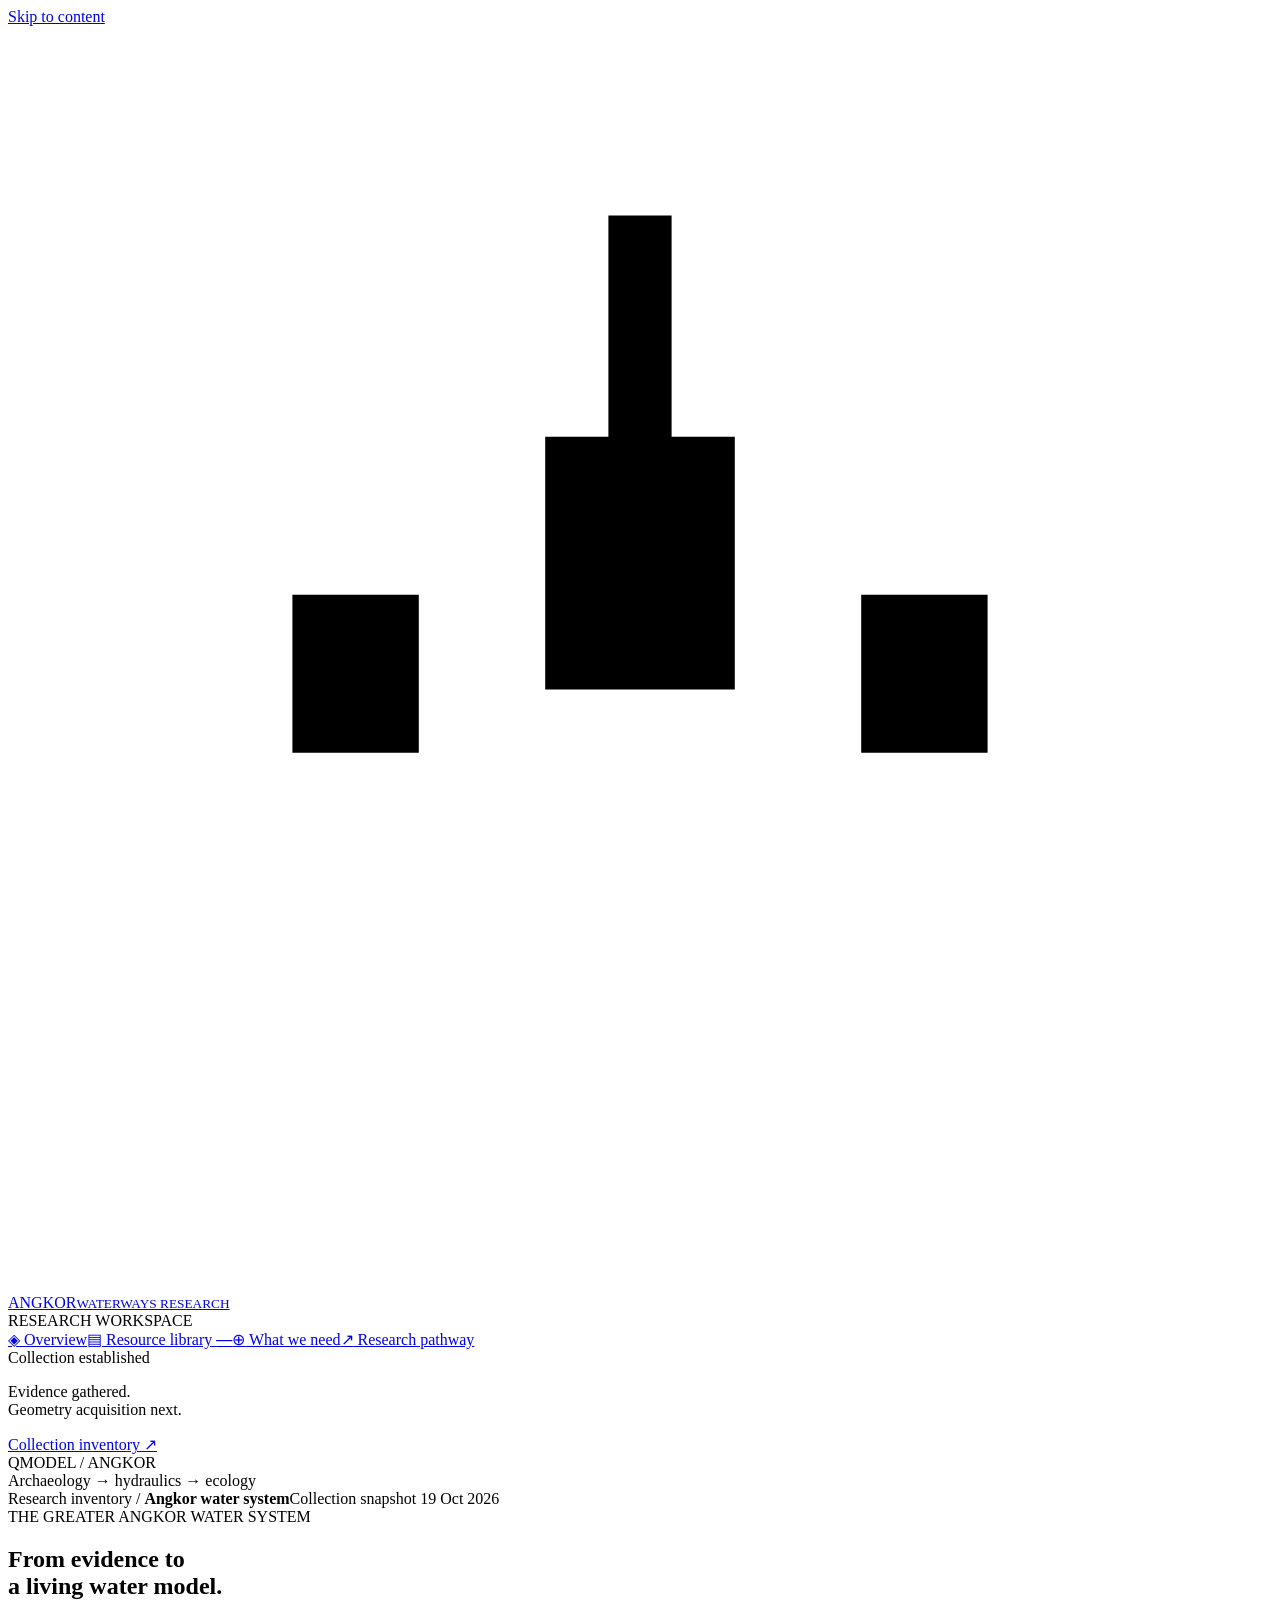
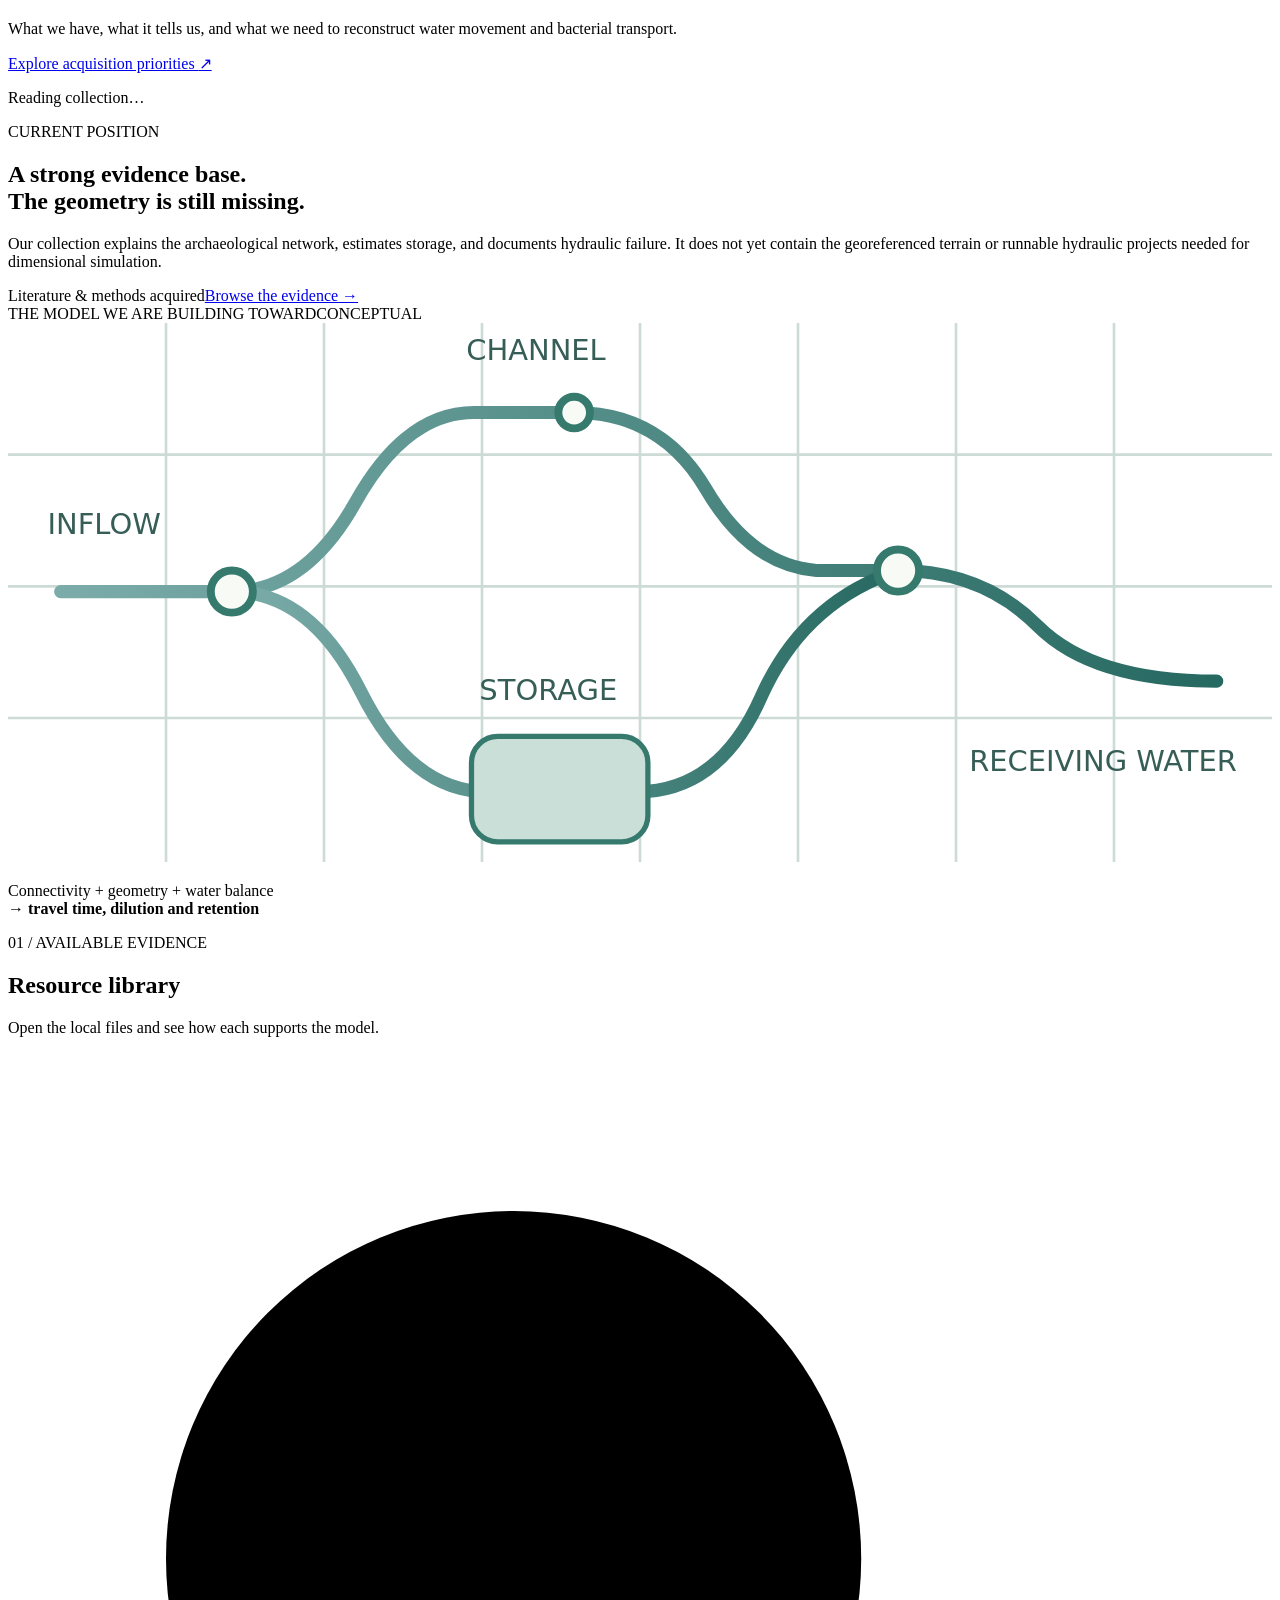
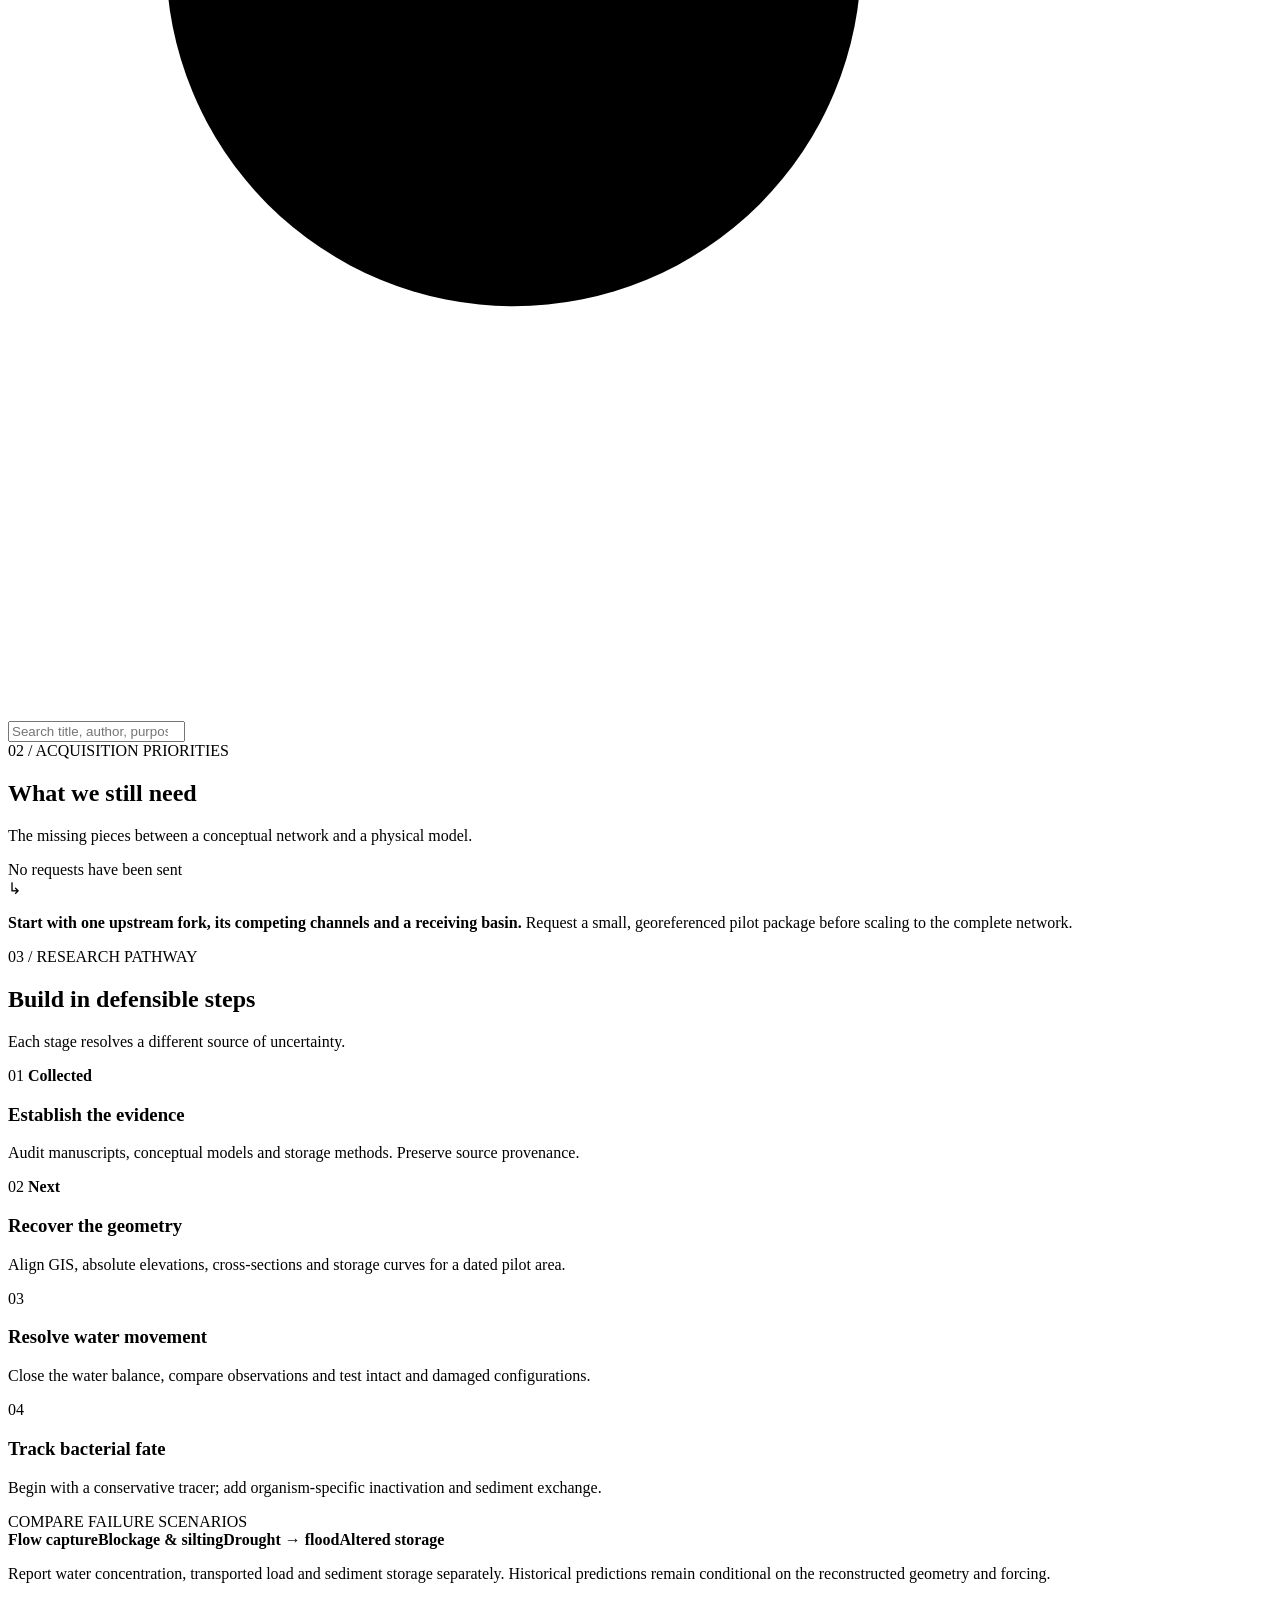
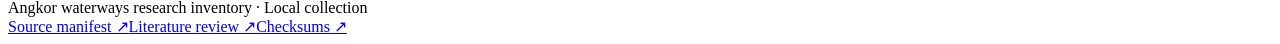
==== web/index.html @ 1e173538 "Add Angkor waterways research collection and dashboard" ====
<!doctype html>
<html lang="en">
<head>
<meta charset="utf-8"><meta name="viewport" content="width=device-width,initial-scale=1">
<title>Angkor · Waterways Research Inventory</title>
<meta name="description" content="Evidence, datasets and acquisition priorities for reconstructing Angkor’s waterways and modelling bacterial transport.">
<link rel="stylesheet" href="/style.css"><script src="/app.js" defer></script>
</head>
<body>
<a class="skip" href="#main">Skip to content</a>
<aside class="sidebar">
<a class="brand" href="#overview" aria-label="Angkor inventory overview"><svg viewBox="0 0 40 40" aria-hidden="true"><path d="M4 29h32M8 25h24M12 21h16M16 17h8M19 6h2v7h-2zM9 23v-5h4v5M27 23v-5h4v5M17 21v-8h6v8"/></svg><span>ANGKOR<small>WATERWAYS RESEARCH</small></span></a>
<div class="nav-label">RESEARCH WORKSPACE</div>
<nav aria-label="Main navigation"><a class="active" href="#overview"><span>◈</span> Overview</a><a href="#library"><span>▤</span> Resource library <b id="nav-count">—</b></a><a href="#needs"><span>⊕</span> What we need</a><a href="#pathway"><span>↗</span> Research pathway</a></nav>
<div class="sidebar-note"><span class="status-dot"></span> Collection established<p>Evidence gathered.<br>Geometry acquisition next.</p><a href="/assets/README.md" target="_blank" rel="noopener">Collection inventory ↗</a></div>
<footer class="side-footer">QMODEL / ANGKOR<br><span>Archaeology → hydraulics → ecology</span></footer>
</aside>
<div class="workspace">
<header class="topbar"><span>Research inventory <span class="slash">/</span> <strong>Angkor water system</strong></span><span class="snapshot">Collection snapshot <time id="snapshot">19 Oct 2026</time></span></header>
<main id="main">
<section id="overview" class="overview">
<div class="eyebrow">THE GREATER ANGKOR WATER SYSTEM</div>
<div class="heading-row"><div><h1>From evidence to<br>a living water model.</h1><p class="intro">What we have, what it tells us, and what we need to reconstruct water movement and bacterial transport.</p></div><a class="button primary" href="#needs">Explore acquisition priorities <span>↗</span></a></div>
<div class="stats" id="stats" aria-label="Collection statistics"><p>Reading collection…</p></div>
<div class="overview-grid">
<article class="position-card"><div class="eyebrow">CURRENT POSITION</div><h2>A strong evidence base.<br>The geometry is still missing.</h2><p>Our collection explains the archaeological network, estimates storage, and documents hydraulic failure. It does not yet contain the georeferenced terrain or runnable hydraulic projects needed for dimensional simulation.</p><div class="position-footer"><span class="pill available">Literature & methods acquired</span><a href="#library">Browse the evidence →</a></div></article>
<article class="network-card"><div class="diagram-label"><span>THE MODEL WE ARE BUILDING TOWARD</span><span>CONCEPTUAL</span></div><svg class="network" viewBox="0 0 480 205" role="img" aria-label="Conceptual diagram of upstream water dividing between a channel and storage basin and recombining downstream; not a map of Angkor"><defs><linearGradient id="water" x1="0" x2="1"><stop stop-color="#7bacaa"/><stop offset="1" stop-color="#266961"/></linearGradient></defs><g stroke="#cddbd6" stroke-width="1"><path d="M0 50h480M0 100h480M0 150h480M60 0v205M120 0v205M180 0v205M240 0v205M300 0v205M360 0v205M420 0v205"/></g><g fill="none" stroke="url(#water)" stroke-width="5" stroke-linecap="round"><path d="M20 102h65q28 0 47-34t45-34h38q33 0 50 29t42 31h31q32 0 53 21t68 21"/><path d="M85 102q30 0 49 38t48 38h57q31 0 47-36t52-48"/></g><rect x="176" y="157" width="67" height="40" rx="10" fill="#c9dfd8" stroke="#367a6e" stroke-width="2"/><g fill="#f8faf6" stroke="#367a6e" stroke-width="3"><circle cx="85" cy="102" r="8"/><circle cx="338" cy="94" r="8"/><circle cx="215" cy="34" r="6"/></g><g fill="#365d56" font-family="system-ui,sans-serif" font-size="11"><text x="15" y="80">INFLOW</text><text x="174" y="14">CHANNEL</text><text x="179" y="143">STORAGE</text><text x="365" y="170">RECEIVING WATER</text></g></svg><p>Connectivity + geometry + water balance<br><strong>→ travel time, dilution and retention</strong></p></article>
</div>
</section>
<section id="library" class="section">
<div class="section-head"><div><div class="eyebrow">01 / AVAILABLE EVIDENCE</div><h2>Resource library</h2><p>Open the local files and see how each supports the model.</p></div><label class="search"><svg viewBox="0 0 20 20" aria-hidden="true"><circle cx="8" cy="8" r="5.5"/><path d="m12 12 5 5"/></svg><input id="search" type="search" placeholder="Search title, author, purpose…" aria-label="Search resources"></label></div>
<div class="filter-row"><div id="filters" class="filters" role="group" aria-label="Filter resources by category"></div><span id="result-count" aria-live="polite"></span></div>
<div id="resources" class="resource-grid" aria-live="polite"></div>
<div id="empty" class="empty" hidden>No resources match this search. <button id="reset" type="button">Clear filters</button></div>
<noscript><p>This inventory needs JavaScript to display the catalog. <a href="/assets/README.md">Open the text inventory</a>.</p></noscript>
</section>
<section id="needs" class="section needs-section"><div class="section-head"><div><div class="eyebrow">02 / ACQUISITION PRIORITIES</div><h2>What we still need</h2><p>The missing pieces between a conceptual network and a physical model.</p></div><span class="annotation">No requests have been sent</span></div><div class="needs-intro"><span>↳</span><p><strong>Start with one upstream fork, its competing channels and a receiving basin.</strong> Request a small, georeferenced pilot package before scaling to the complete network.</p></div><div id="needs-list" class="needs-list"></div></section>
<section id="pathway" class="section"><div class="section-head"><div><div class="eyebrow">03 / RESEARCH PATHWAY</div><h2>Build in defensible steps</h2><p>Each stage resolves a different source of uncertainty.</p></div></div><div class="steps"><article class="step complete"><span class="step-number">01 <b>Collected</b></span><h3>Establish the evidence</h3><p>Audit manuscripts, conceptual models and storage methods. Preserve source provenance.</p></article><article class="step current"><span class="step-number">02 <b>Next</b></span><h3>Recover the geometry</h3><p>Align GIS, absolute elevations, cross-sections and storage curves for a dated pilot area.</p></article><article class="step"><span class="step-number">03</span><h3>Resolve water movement</h3><p>Close the water balance, compare observations and test intact and damaged configurations.</p></article><article class="step"><span class="step-number">04</span><h3>Track bacterial fate</h3><p>Begin with a conservative tracer; add organism-specific inactivation and sediment exchange.</p></article></div><div class="outcomes"><span>COMPARE FAILURE SCENARIOS</span><div><b>Flow capture</b><b>Blockage & silting</b><b>Drought → flood</b><b>Altered storage</b></div><p>Report water concentration, transported load and sediment storage separately. Historical predictions remain conditional on the reconstructed geometry and forcing.</p></div></section>
<footer class="page-footer"><span>Angkor waterways research inventory · Local collection</span><div><a href="/assets/metadata/acquisition_manifest.json" target="_blank" rel="noopener">Source manifest ↗</a><a href="/assets/documentation/angkor_waterways_literature_review.md" target="_blank" rel="noopener">Literature review ↗</a><a href="/assets/SHA256SUMS" target="_blank" rel="noopener">Checksums ↗</a></div></footer>
</main>
</div>
</body>
</html>
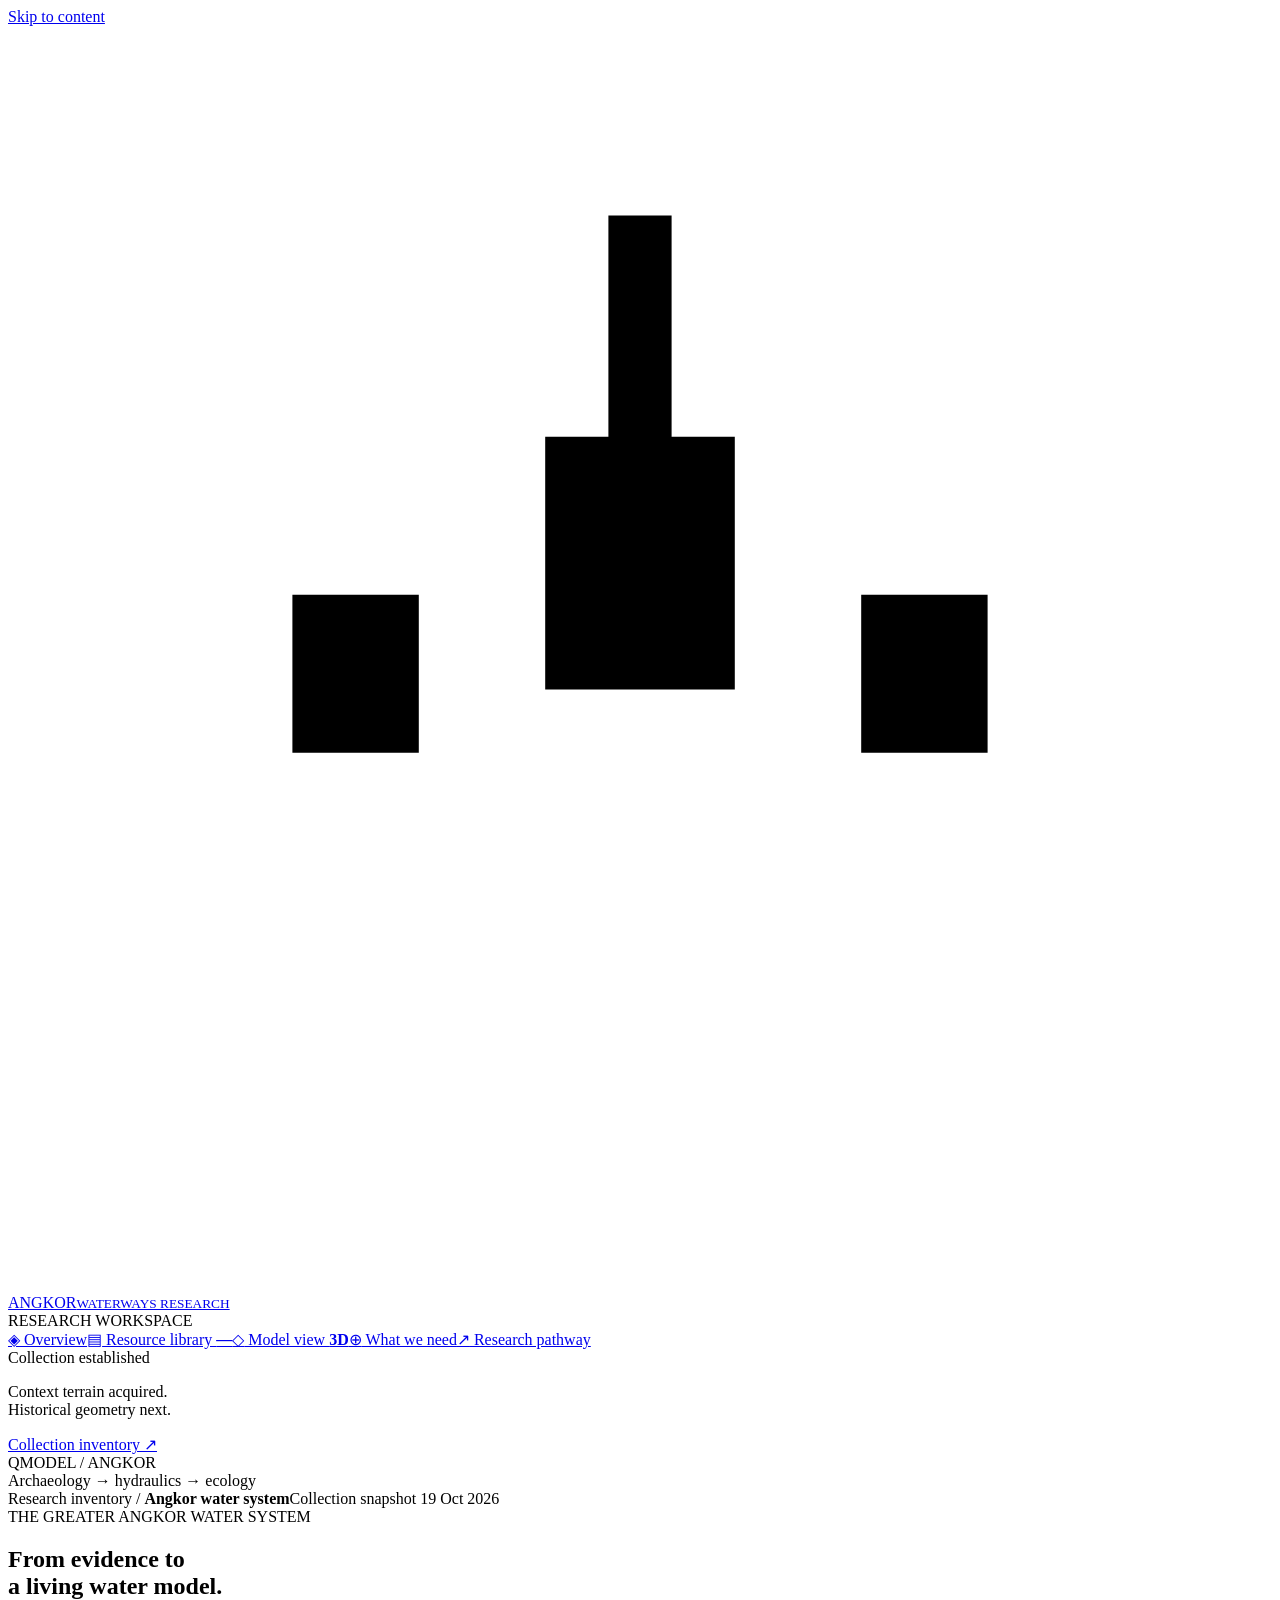
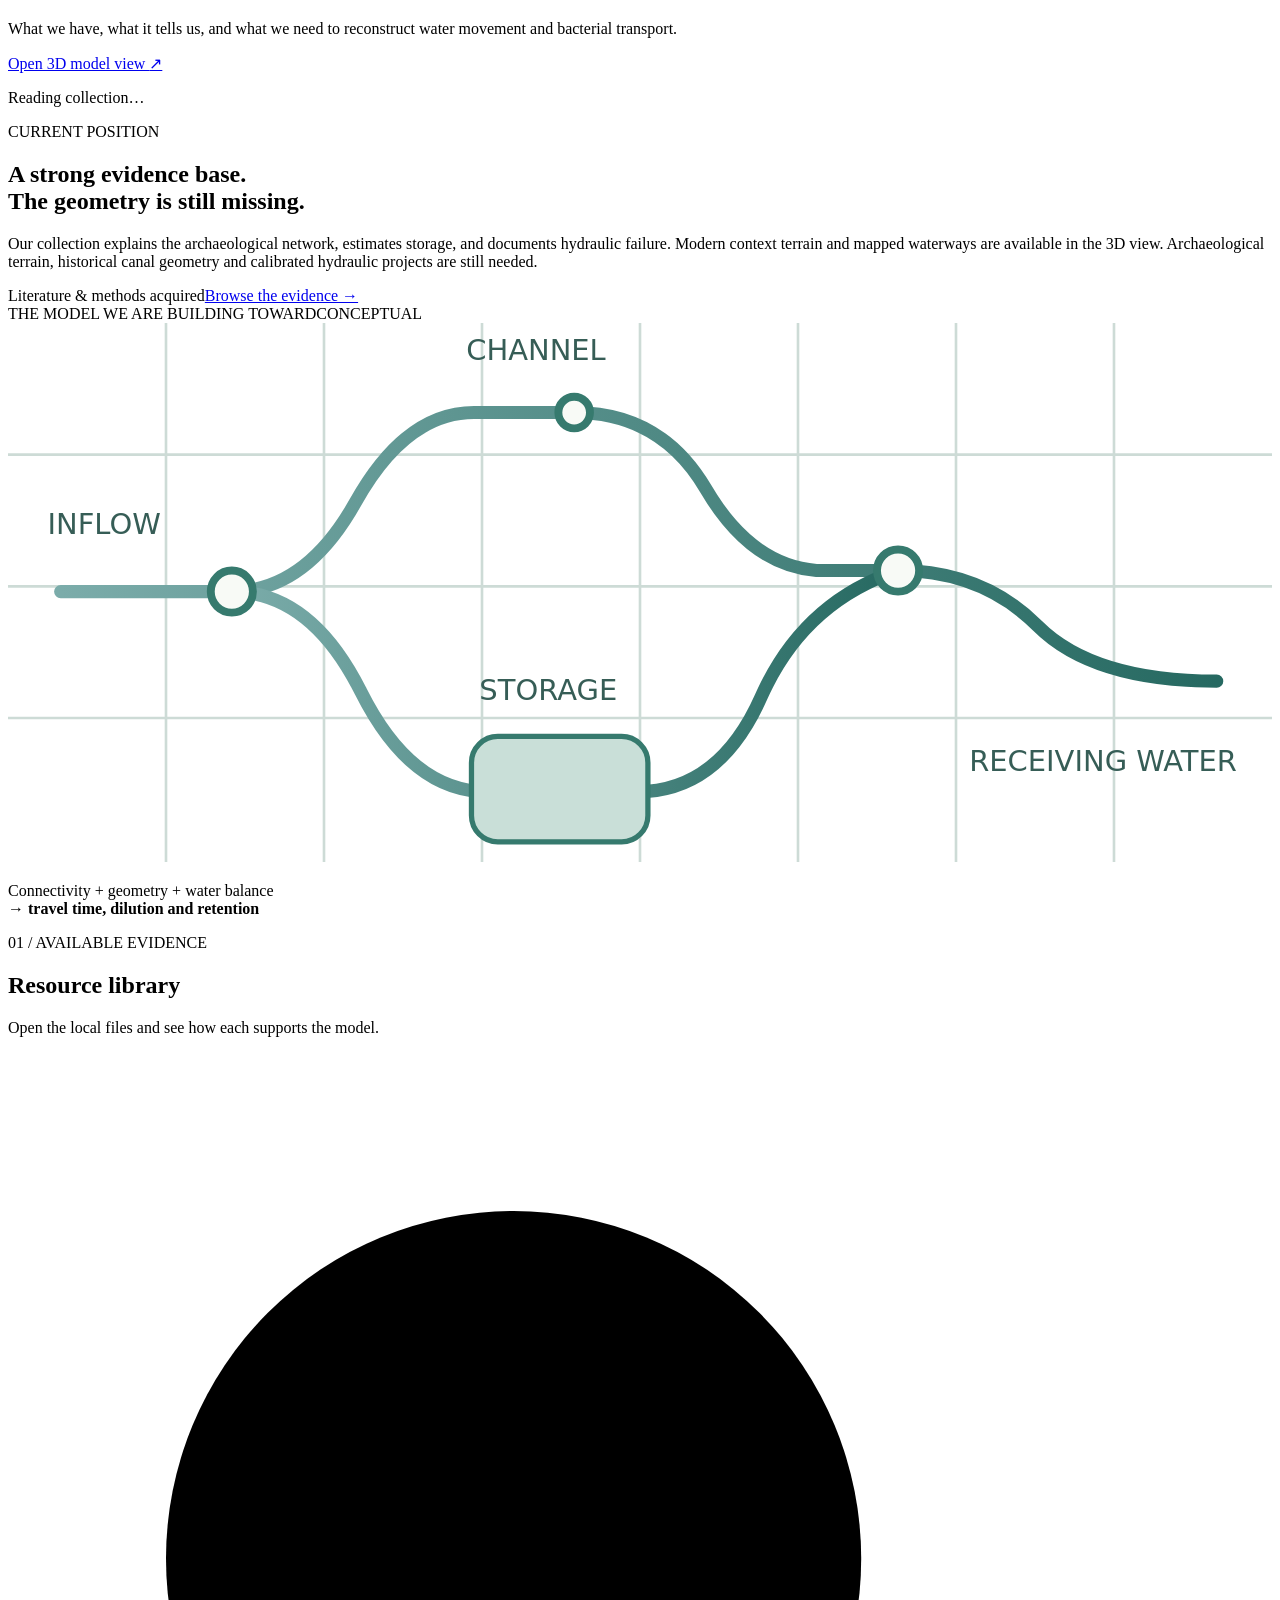
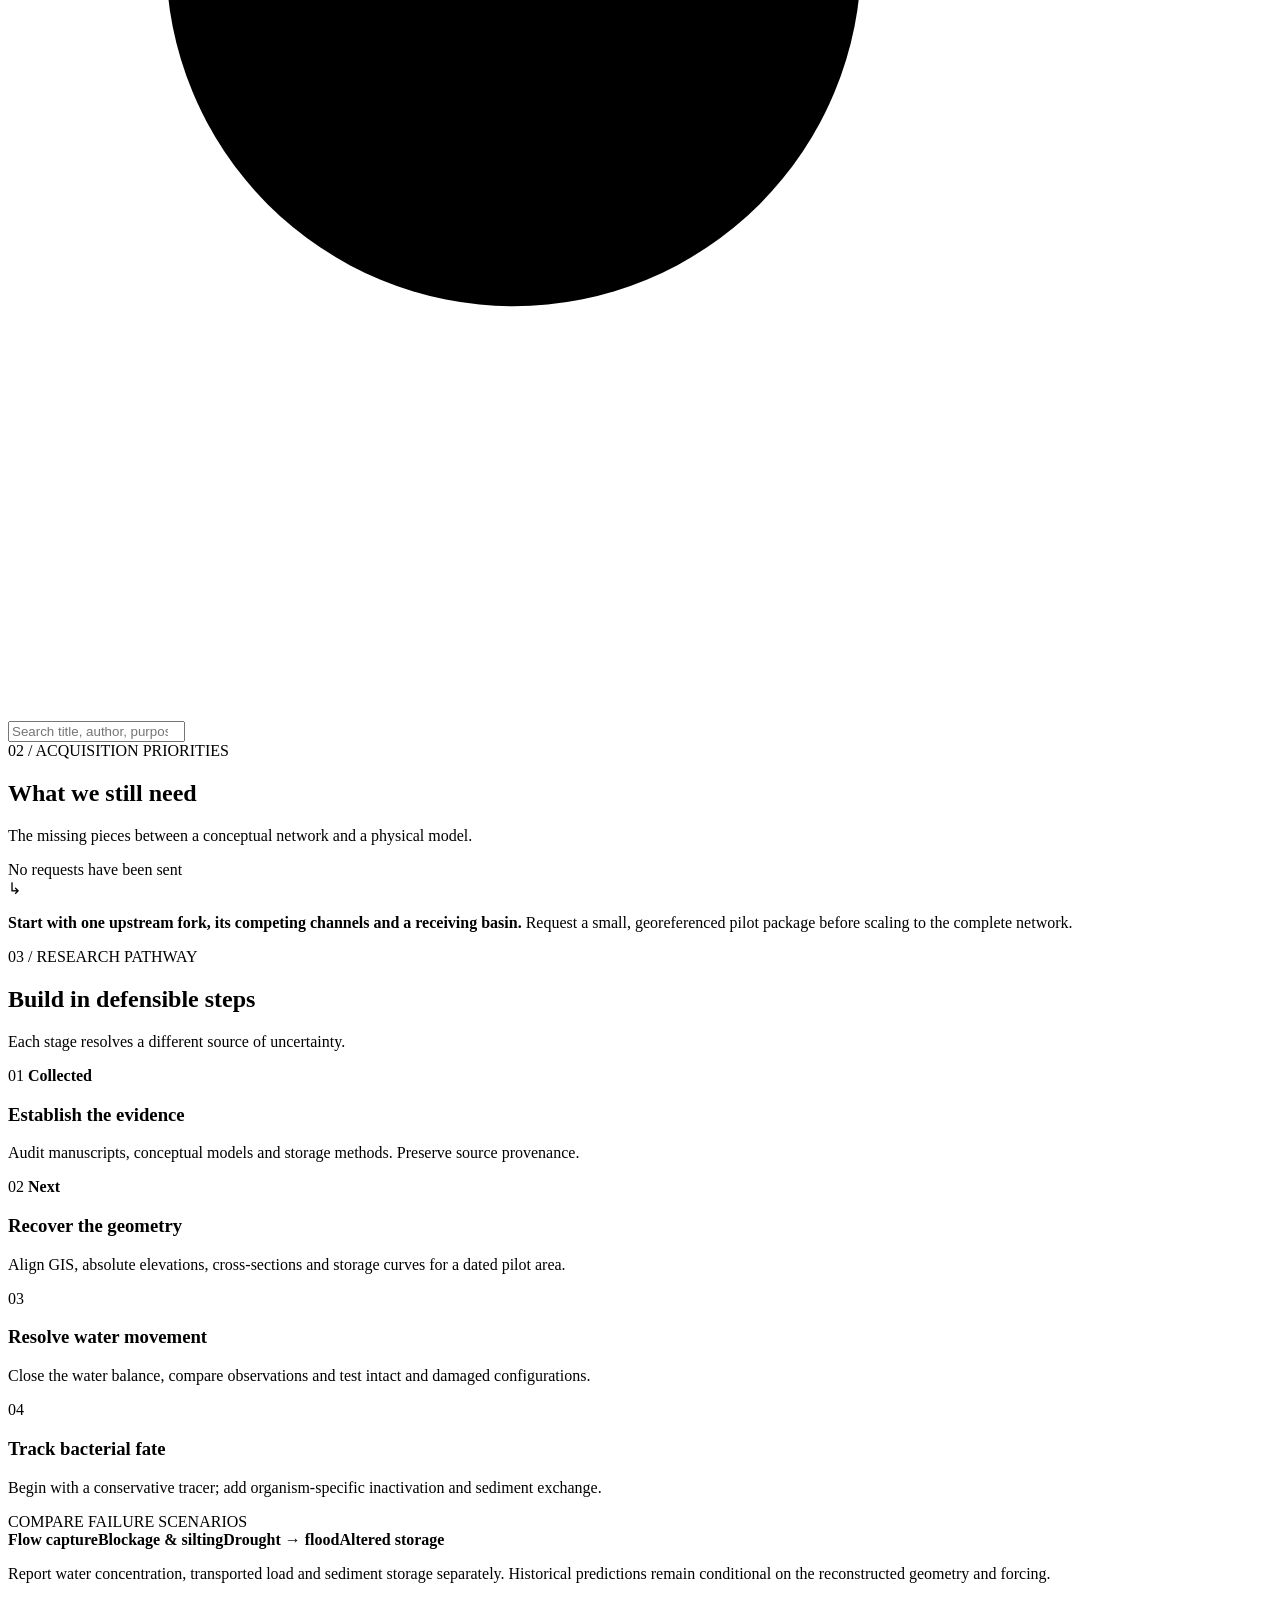
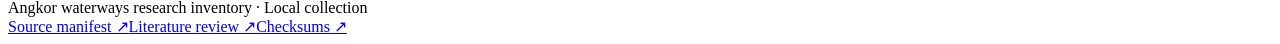
==== commit 30387422: "Add 3D terrain viewer and geospatial acquisition workflows" ====
--- a/web/index.html
+++ b/web/index.html
@@ -11,8 +11,8 @@
 <aside class="sidebar">
 <a class="brand" href="#overview" aria-label="Angkor inventory overview"><svg viewBox="0 0 40 40" aria-hidden="true"><path d="M4 29h32M8 25h24M12 21h16M16 17h8M19 6h2v7h-2zM9 23v-5h4v5M27 23v-5h4v5M17 21v-8h6v8"/></svg><span>ANGKOR<small>WATERWAYS RESEARCH</small></span></a>
 <div class="nav-label">RESEARCH WORKSPACE</div>
-<nav aria-label="Main navigation"><a class="active" href="#overview"><span>◈</span> Overview</a><a href="#library"><span>▤</span> Resource library <b id="nav-count">—</b></a><a href="#needs"><span>⊕</span> What we need</a><a href="#pathway"><span>↗</span> Research pathway</a></nav>
-<div class="sidebar-note"><span class="status-dot"></span> Collection established<p>Evidence gathered.<br>Geometry acquisition next.</p><a href="/assets/README.md" target="_blank" rel="noopener">Collection inventory ↗</a></div>
+<nav aria-label="Main navigation"><a class="active" href="#overview"><span>◈</span> Overview</a><a href="#library"><span>▤</span> Resource library <b id="nav-count">—</b></a><a href="/model-view"><span>◇</span> Model view <b>3D</b></a><a href="#needs"><span>⊕</span> What we need</a><a href="#pathway"><span>↗</span> Research pathway</a></nav>
+<div class="sidebar-note"><span class="status-dot"></span> Collection established<p>Context terrain acquired.<br>Historical geometry next.</p><a href="/assets/README.md" target="_blank" rel="noopener">Collection inventory ↗</a></div>
 <footer class="side-footer">QMODEL / ANGKOR<br><span>Archaeology → hydraulics → ecology</span></footer>
 </aside>
 <div class="workspace">
@@ -20,10 +20,10 @@
 <main id="main">
 <section id="overview" class="overview">
 <div class="eyebrow">THE GREATER ANGKOR WATER SYSTEM</div>
-<div class="heading-row"><div><h1>From evidence to<br>a living water model.</h1><p class="intro">What we have, what it tells us, and what we need to reconstruct water movement and bacterial transport.</p></div><a class="button primary" href="#needs">Explore acquisition priorities <span>↗</span></a></div>
+<div class="heading-row"><div><h1>From evidence to<br>a living water model.</h1><p class="intro">What we have, what it tells us, and what we need to reconstruct water movement and bacterial transport.</p></div><a class="button primary" href="/model-view">Open 3D model view <span>↗</span></a></div>
 <div class="stats" id="stats" aria-label="Collection statistics"><p>Reading collection…</p></div>
 <div class="overview-grid">
-<article class="position-card"><div class="eyebrow">CURRENT POSITION</div><h2>A strong evidence base.<br>The geometry is still missing.</h2><p>Our collection explains the archaeological network, estimates storage, and documents hydraulic failure. It does not yet contain the georeferenced terrain or runnable hydraulic projects needed for dimensional simulation.</p><div class="position-footer"><span class="pill available">Literature & methods acquired</span><a href="#library">Browse the evidence →</a></div></article>
+<article class="position-card"><div class="eyebrow">CURRENT POSITION</div><h2>A strong evidence base.<br>The geometry is still missing.</h2><p>Our collection explains the archaeological network, estimates storage, and documents hydraulic failure. Modern context terrain and mapped waterways are available in the 3D view. Archaeological terrain, historical canal geometry and calibrated hydraulic projects are still needed.</p><div class="position-footer"><span class="pill available">Literature & methods acquired</span><a href="#library">Browse the evidence →</a></div></article>
 <article class="network-card"><div class="diagram-label"><span>THE MODEL WE ARE BUILDING TOWARD</span><span>CONCEPTUAL</span></div><svg class="network" viewBox="0 0 480 205" role="img" aria-label="Conceptual diagram of upstream water dividing between a channel and storage basin and recombining downstream; not a map of Angkor"><defs><linearGradient id="water" x1="0" x2="1"><stop stop-color="#7bacaa"/><stop offset="1" stop-color="#266961"/></linearGradient></defs><g stroke="#cddbd6" stroke-width="1"><path d="M0 50h480M0 100h480M0 150h480M60 0v205M120 0v205M180 0v205M240 0v205M300 0v205M360 0v205M420 0v205"/></g><g fill="none" stroke="url(#water)" stroke-width="5" stroke-linecap="round"><path d="M20 102h65q28 0 47-34t45-34h38q33 0 50 29t42 31h31q32 0 53 21t68 21"/><path d="M85 102q30 0 49 38t48 38h57q31 0 47-36t52-48"/></g><rect x="176" y="157" width="67" height="40" rx="10" fill="#c9dfd8" stroke="#367a6e" stroke-width="2"/><g fill="#f8faf6" stroke="#367a6e" stroke-width="3"><circle cx="85" cy="102" r="8"/><circle cx="338" cy="94" r="8"/><circle cx="215" cy="34" r="6"/></g><g fill="#365d56" font-family="system-ui,sans-serif" font-size="11"><text x="15" y="80">INFLOW</text><text x="174" y="14">CHANNEL</text><text x="179" y="143">STORAGE</text><text x="365" y="170">RECEIVING WATER</text></g></svg><p>Connectivity + geometry + water balance<br><strong>→ travel time, dilution and retention</strong></p></article>
 </div>
 </section>
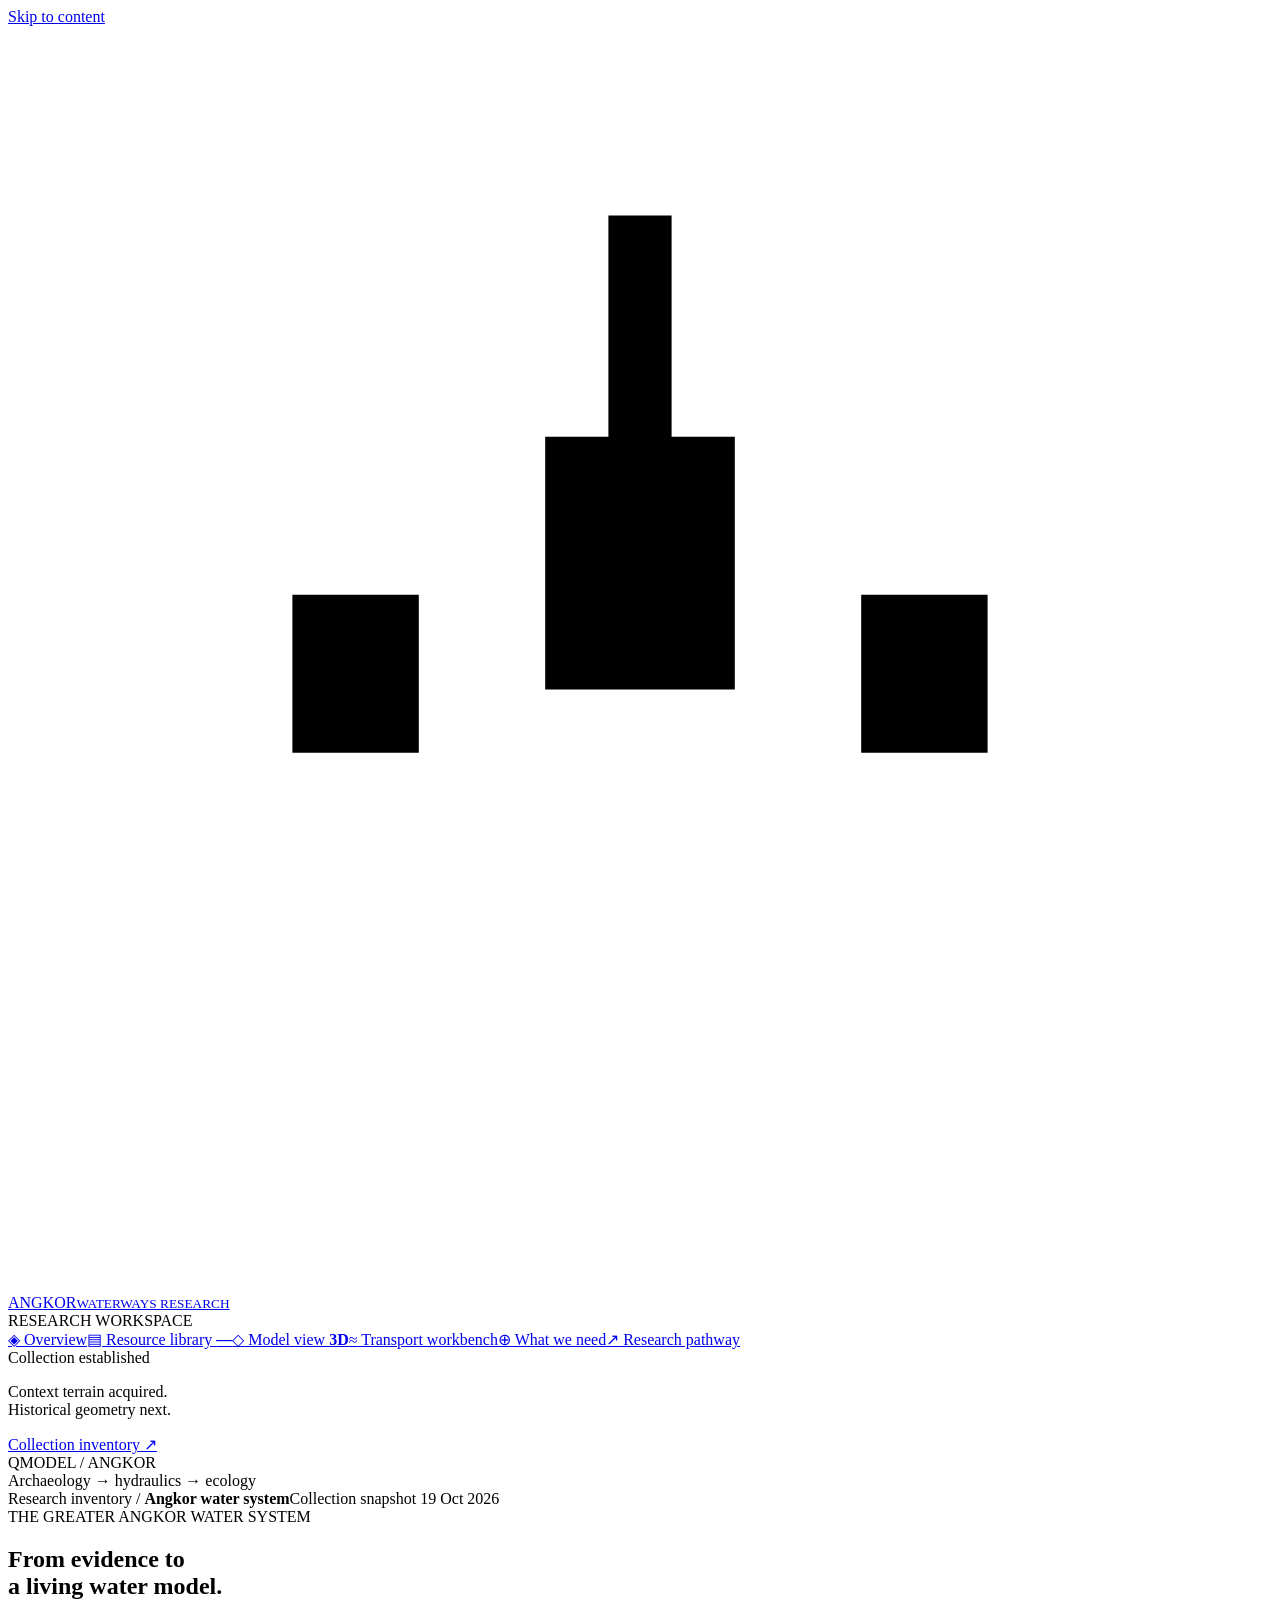
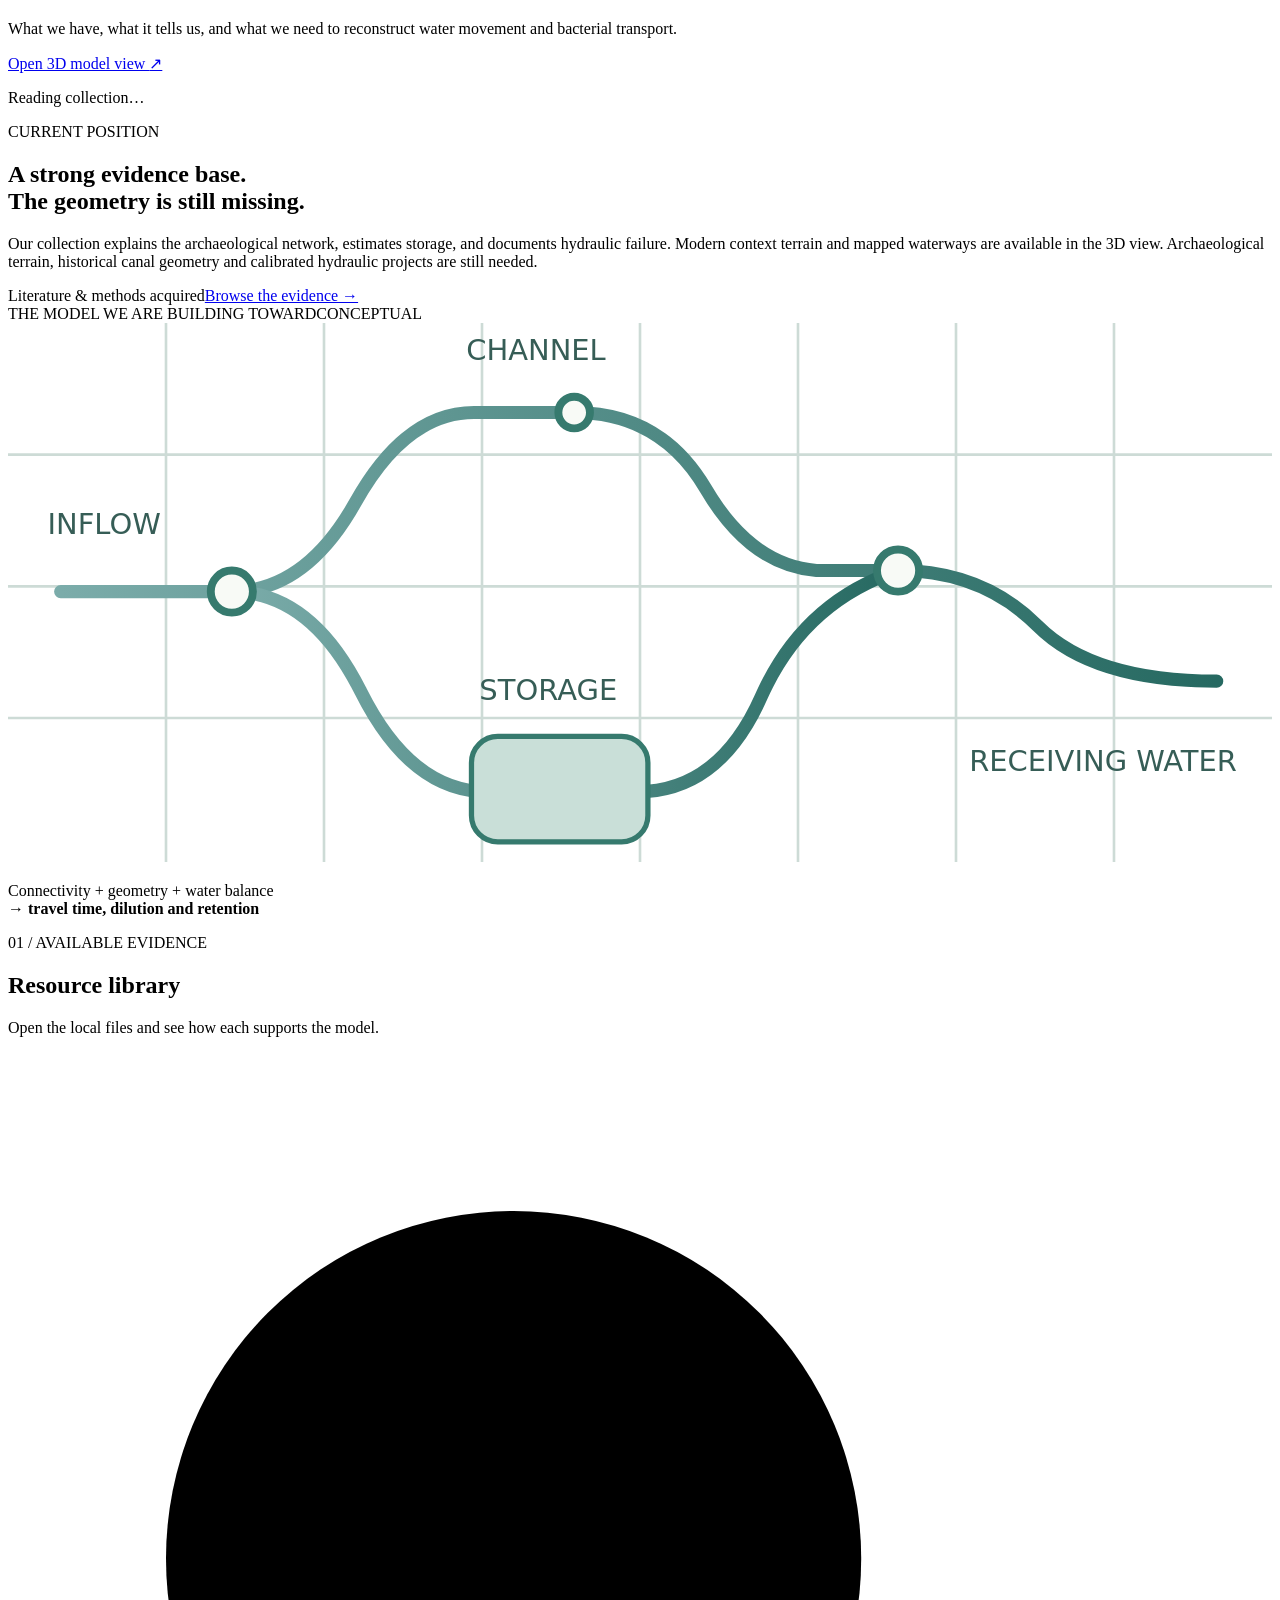
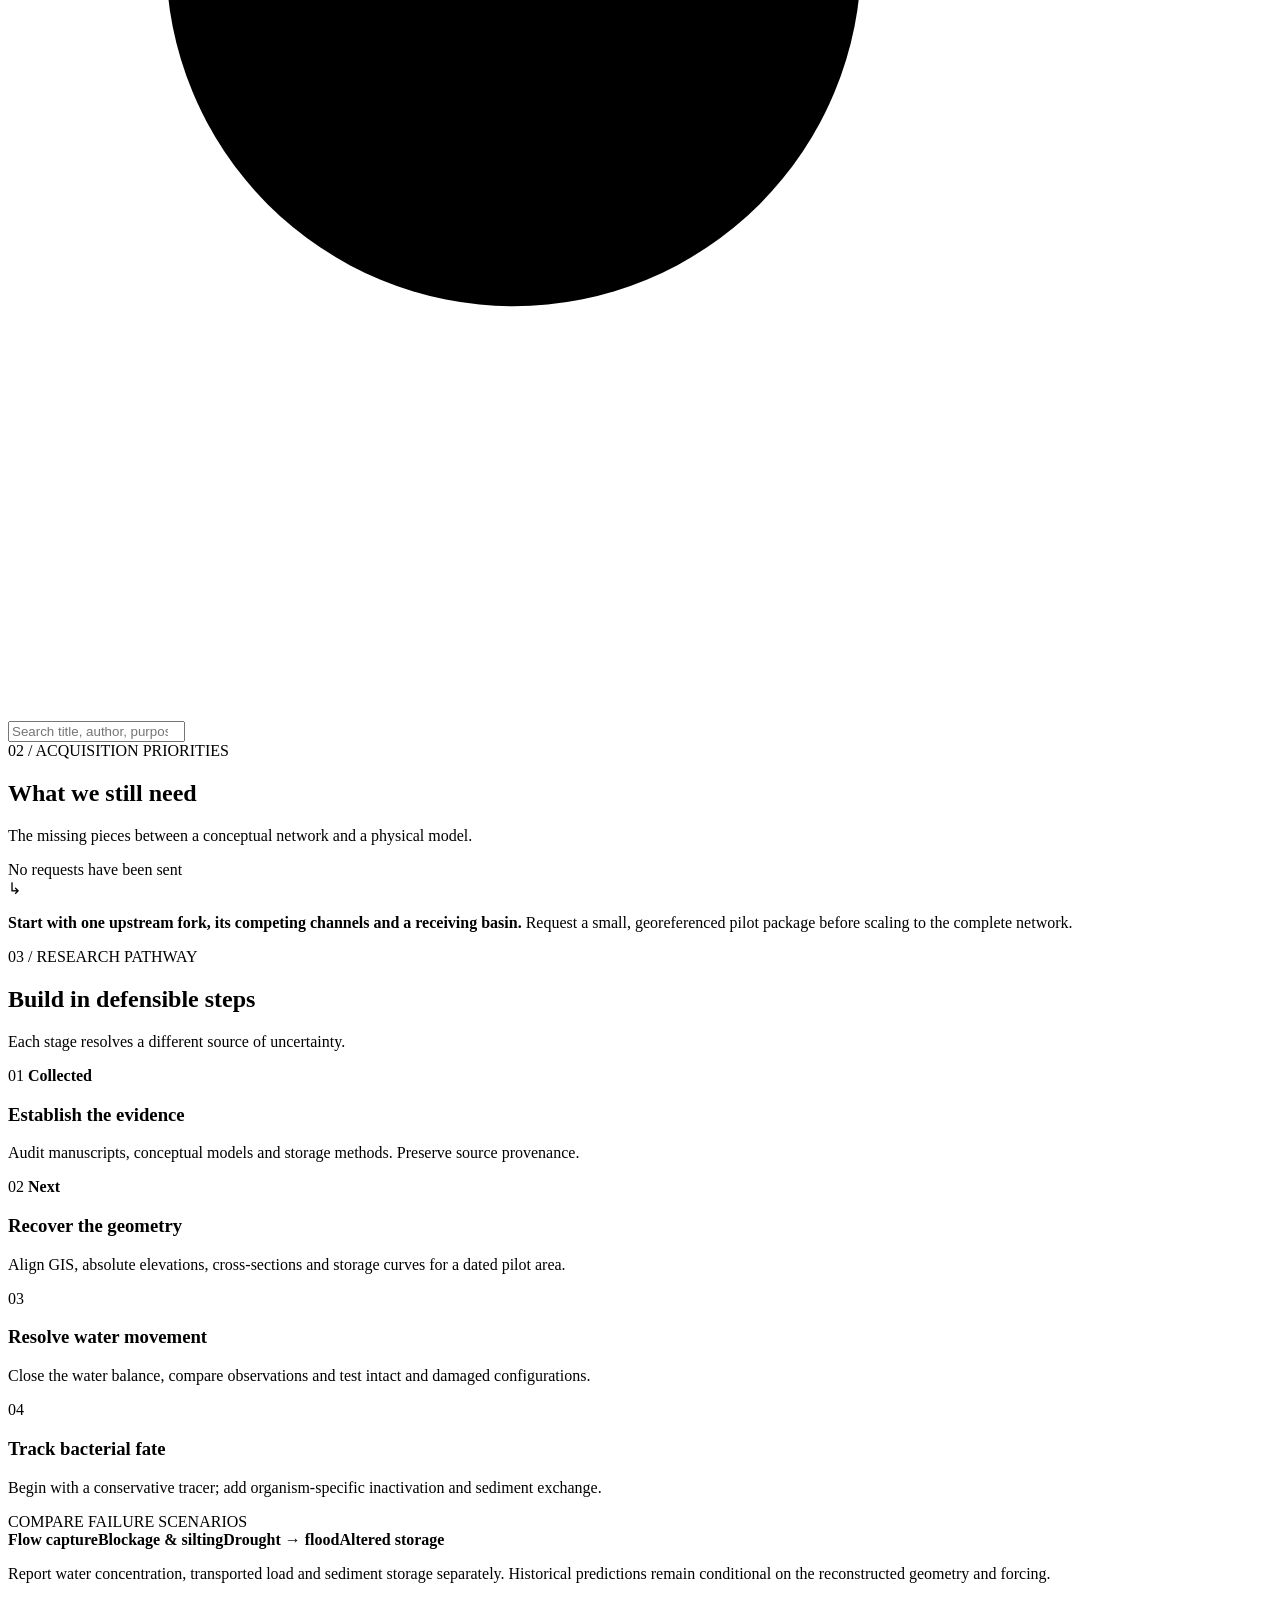
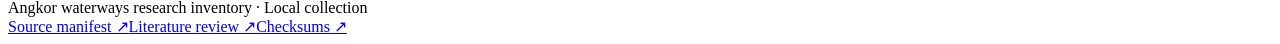
==== commit b0695fa7: "Integrate TOPSAR terrain and coupled biological and chemical transport models" ====
--- a/web/index.html
+++ b/web/index.html
@@ -11,7 +11,7 @@
 <aside class="sidebar">
 <a class="brand" href="#overview" aria-label="Angkor inventory overview"><svg viewBox="0 0 40 40" aria-hidden="true"><path d="M4 29h32M8 25h24M12 21h16M16 17h8M19 6h2v7h-2zM9 23v-5h4v5M27 23v-5h4v5M17 21v-8h6v8"/></svg><span>ANGKOR<small>WATERWAYS RESEARCH</small></span></a>
 <div class="nav-label">RESEARCH WORKSPACE</div>
-<nav aria-label="Main navigation"><a class="active" href="#overview"><span>◈</span> Overview</a><a href="#library"><span>▤</span> Resource library <b id="nav-count">—</b></a><a href="/model-view"><span>◇</span> Model view <b>3D</b></a><a href="#needs"><span>⊕</span> What we need</a><a href="#pathway"><span>↗</span> Research pathway</a></nav>
+<nav aria-label="Main navigation"><a class="active" href="#overview"><span>◈</span> Overview</a><a href="#library"><span>▤</span> Resource library <b id="nav-count">—</b></a><a href="/model-view"><span>◇</span> Model view <b>3D</b></a><a href="/transport-model"><span>≈</span> Transport workbench</a><a href="#needs"><span>⊕</span> What we need</a><a href="#pathway"><span>↗</span> Research pathway</a></nav>
 <div class="sidebar-note"><span class="status-dot"></span> Collection established<p>Context terrain acquired.<br>Historical geometry next.</p><a href="/assets/README.md" target="_blank" rel="noopener">Collection inventory ↗</a></div>
 <footer class="side-footer">QMODEL / ANGKOR<br><span>Archaeology → hydraulics → ecology</span></footer>
 </aside>
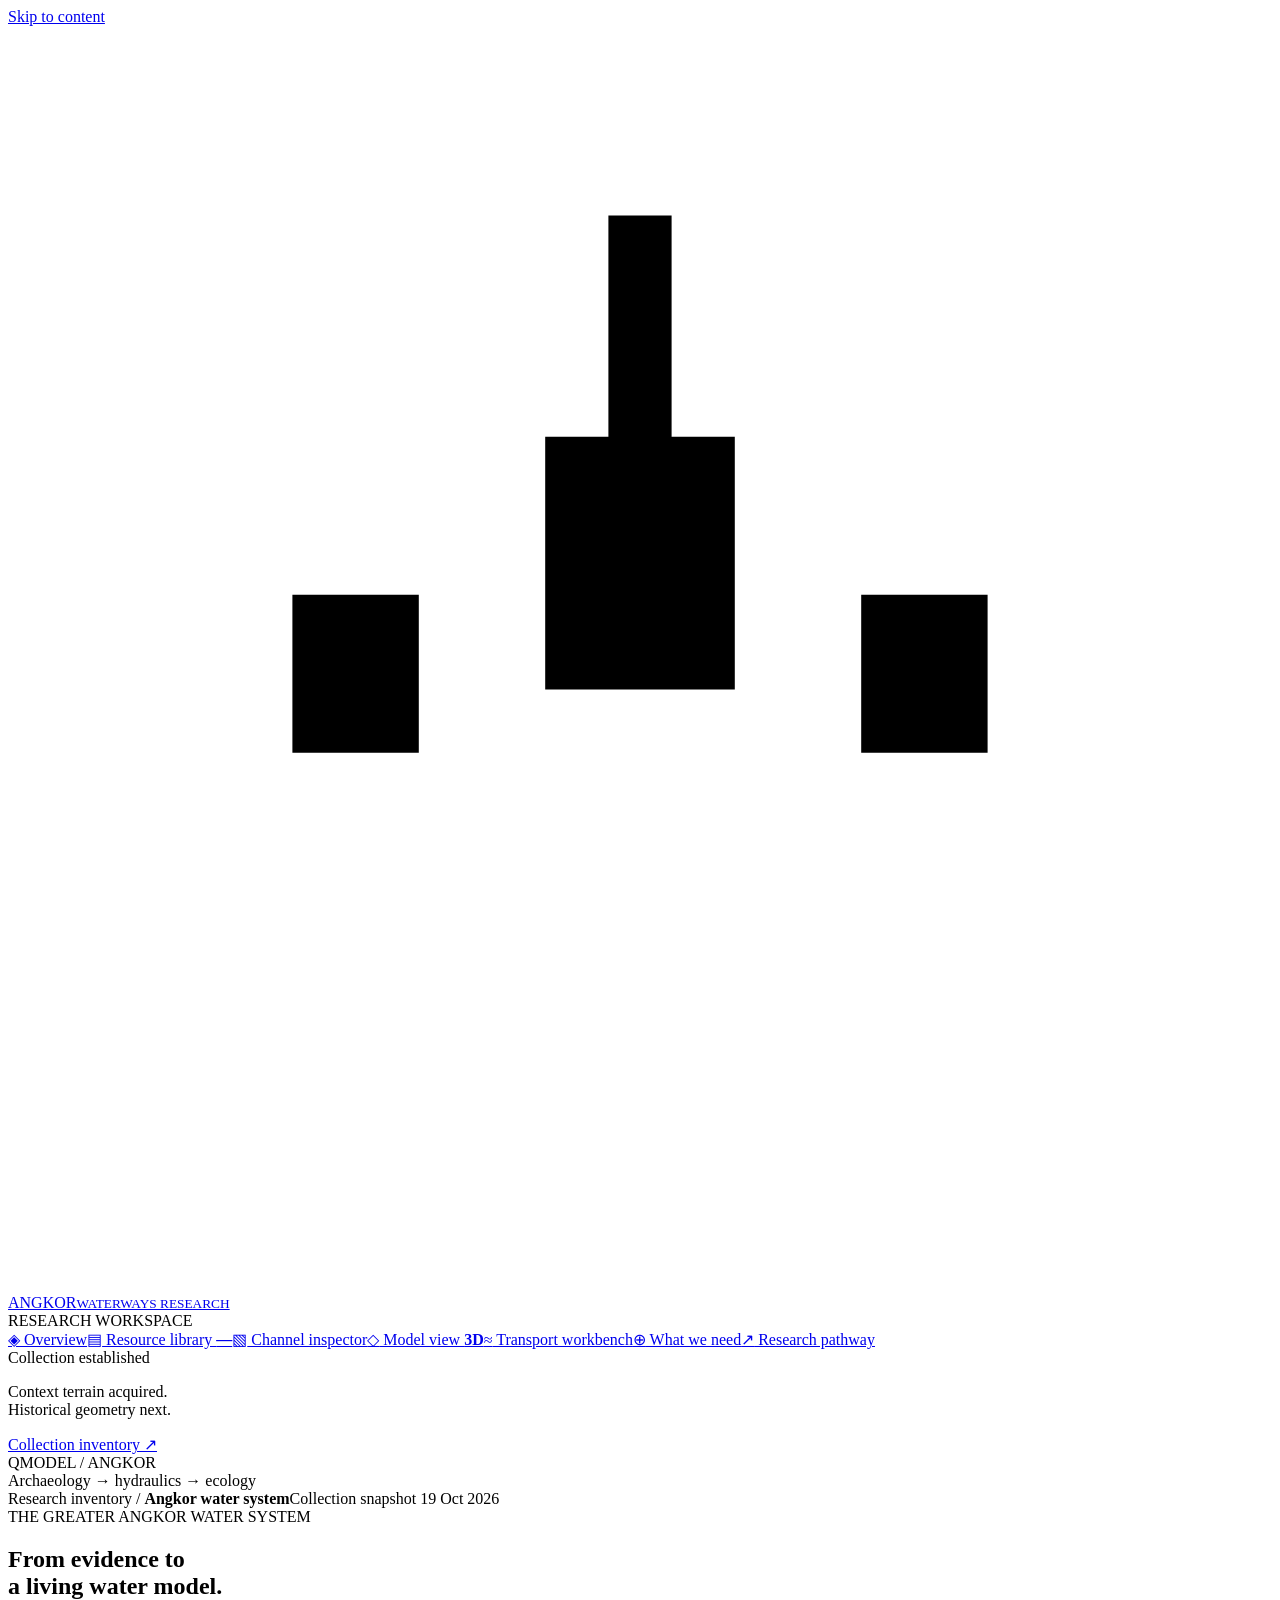
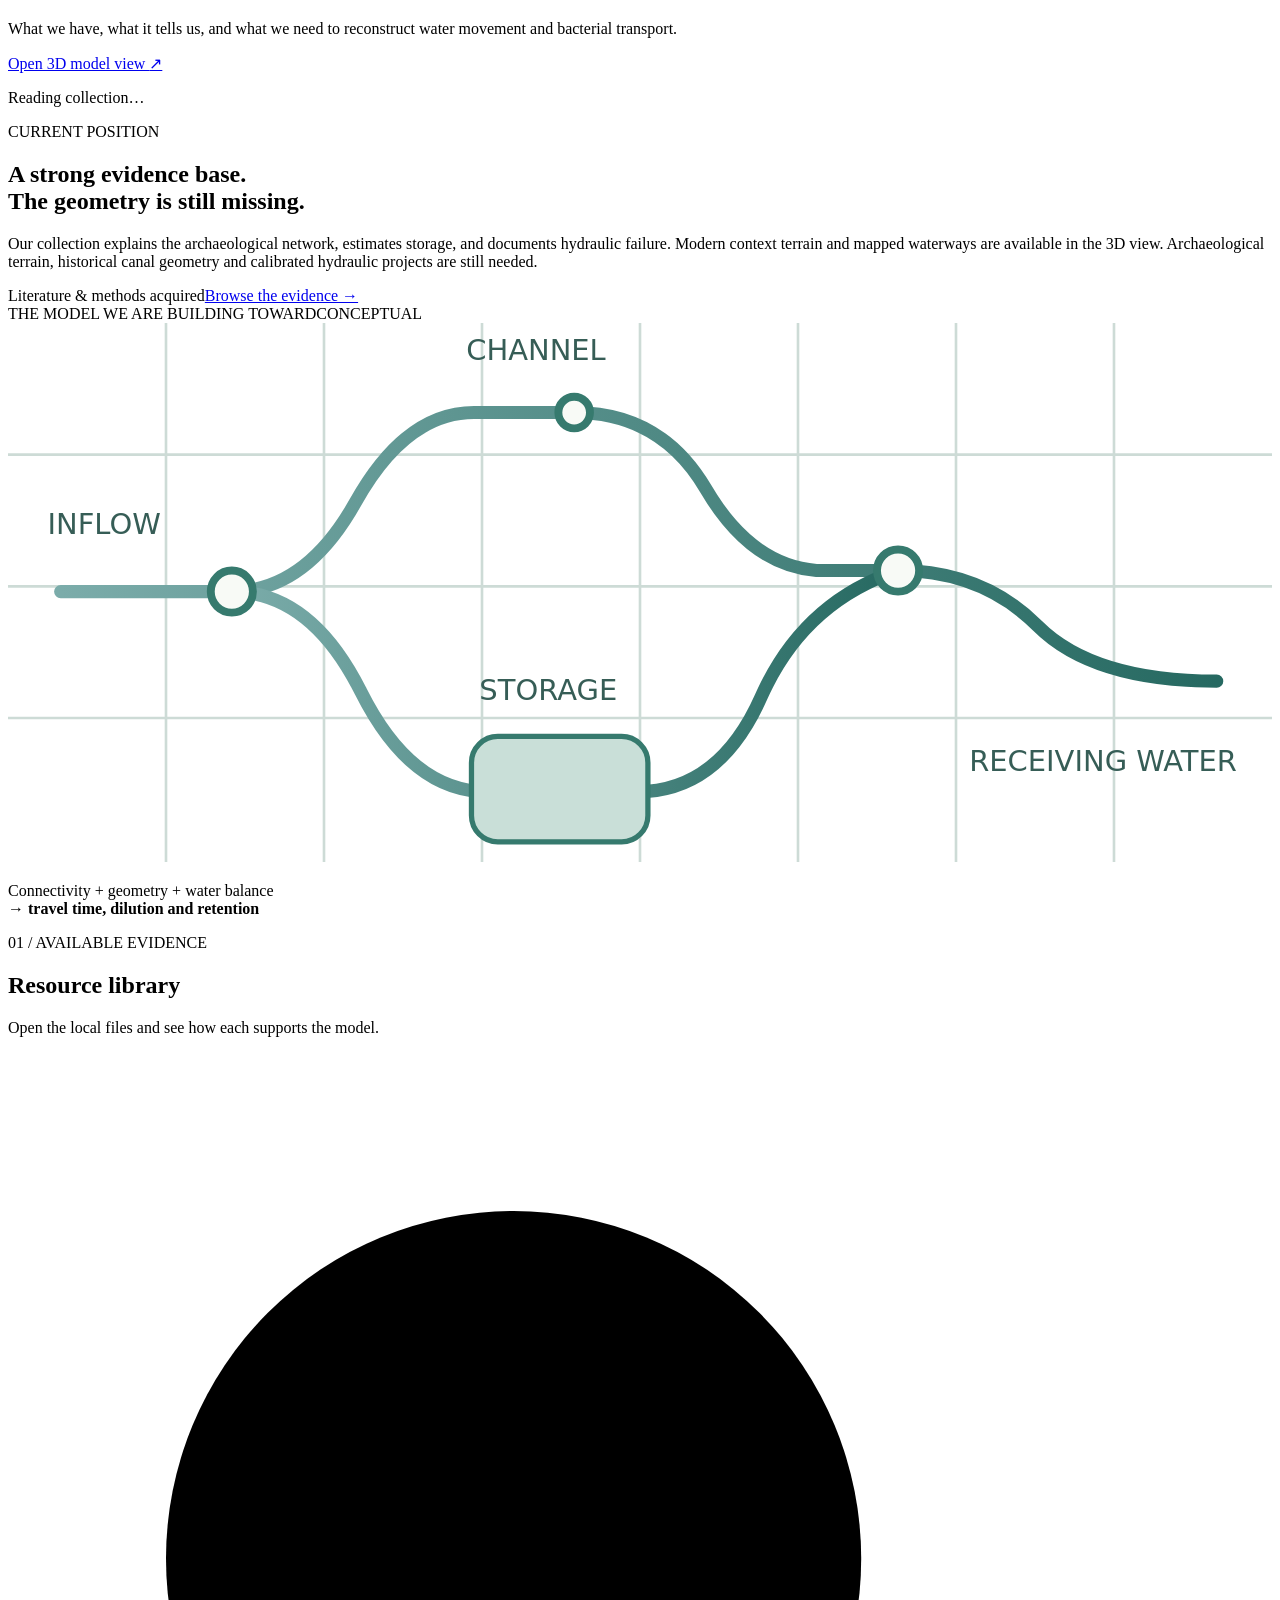
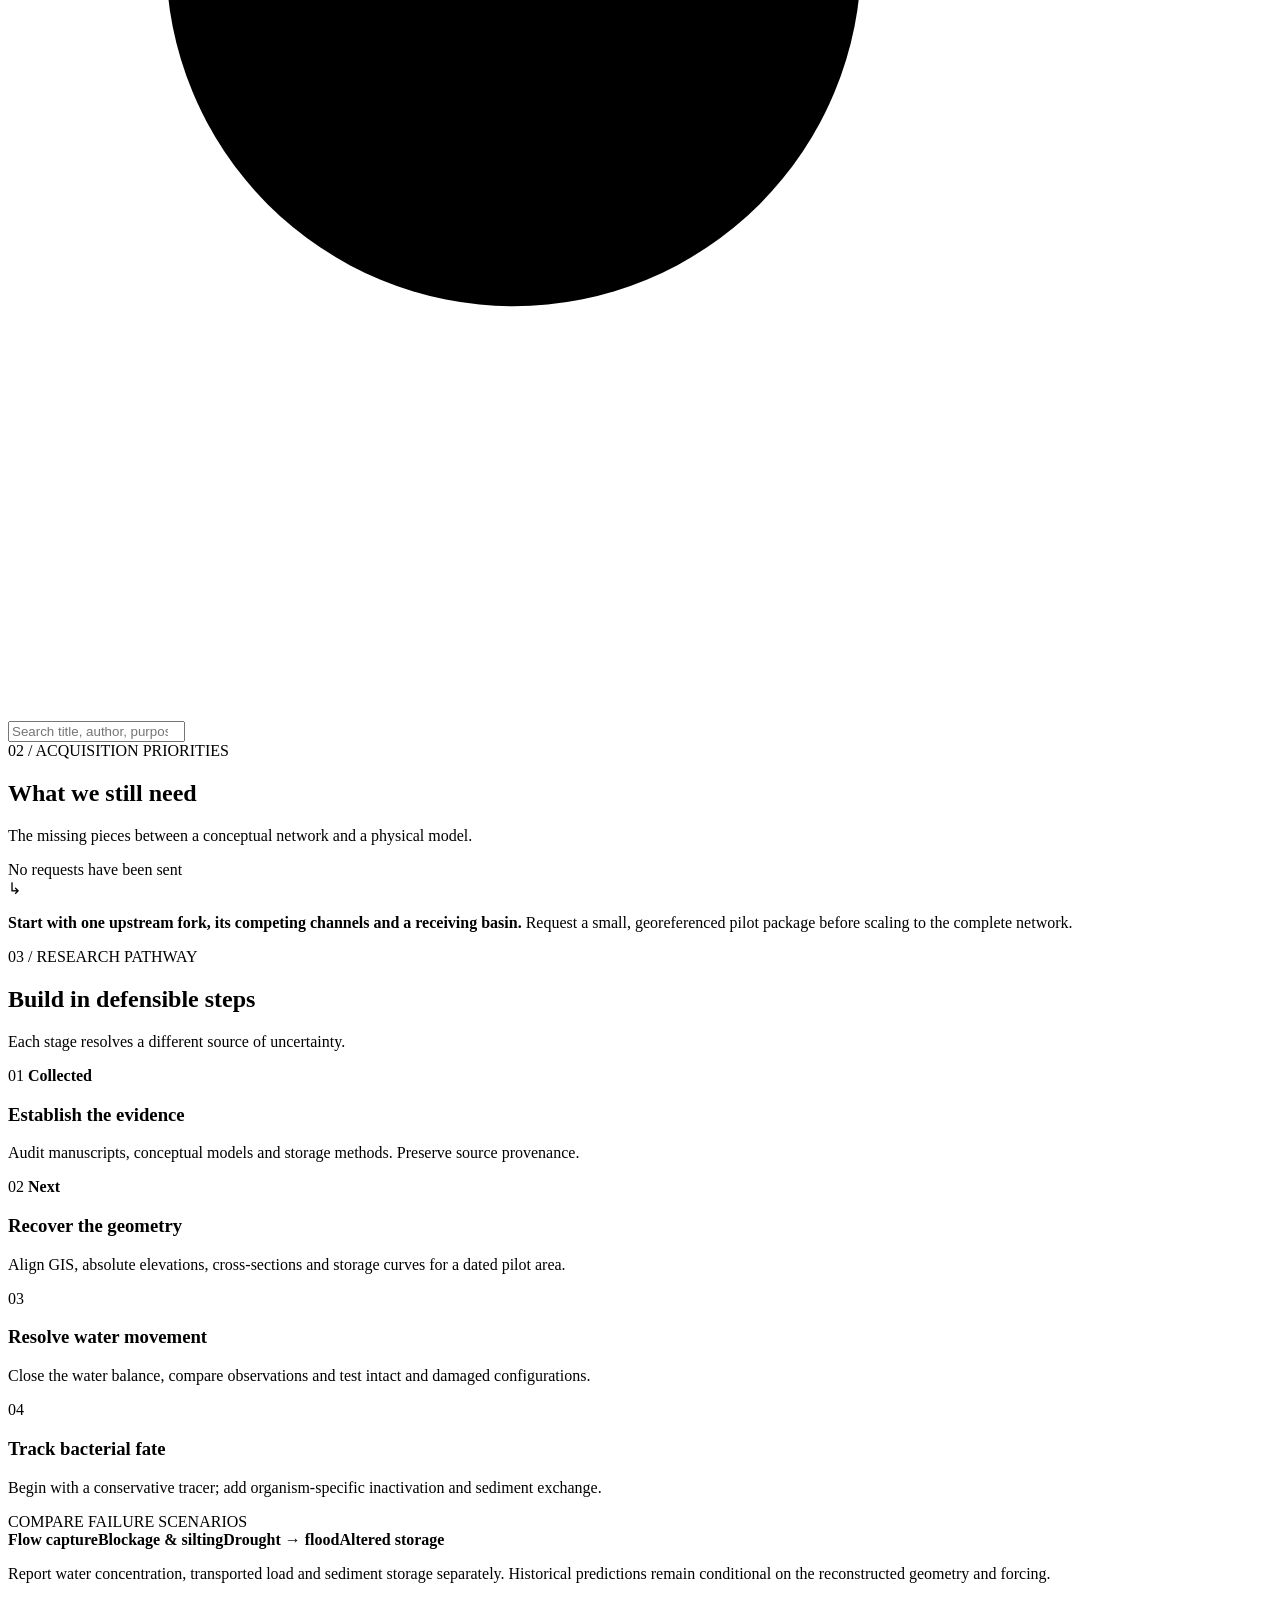
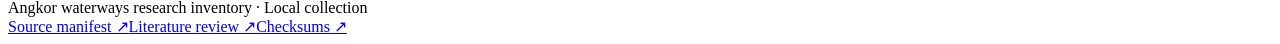
==== commit bc34ad65: "base flow model integrated" ====
--- a/web/index.html
+++ b/web/index.html
@@ -11,7 +11,7 @@
 <aside class="sidebar">
 <a class="brand" href="#overview" aria-label="Angkor inventory overview"><svg viewBox="0 0 40 40" aria-hidden="true"><path d="M4 29h32M8 25h24M12 21h16M16 17h8M19 6h2v7h-2zM9 23v-5h4v5M27 23v-5h4v5M17 21v-8h6v8"/></svg><span>ANGKOR<small>WATERWAYS RESEARCH</small></span></a>
 <div class="nav-label">RESEARCH WORKSPACE</div>
-<nav aria-label="Main navigation"><a class="active" href="#overview"><span>◈</span> Overview</a><a href="#library"><span>▤</span> Resource library <b id="nav-count">—</b></a><a href="/model-view"><span>◇</span> Model view <b>3D</b></a><a href="/transport-model"><span>≈</span> Transport workbench</a><a href="#needs"><span>⊕</span> What we need</a><a href="#pathway"><span>↗</span> Research pathway</a></nav>
+<nav aria-label="Main navigation"><a class="active" href="#overview"><span>◈</span> Overview</a><a href="#library"><span>▤</span> Resource library <b id="nav-count">—</b></a><a href="/channel-inspector"><span>▧</span> Channel inspector</a><a href="/model-view"><span>◇</span> Model view <b>3D</b></a><a href="/transport-model"><span>≈</span> Transport workbench</a><a href="#needs"><span>⊕</span> What we need</a><a href="#pathway"><span>↗</span> Research pathway</a></nav>
 <div class="sidebar-note"><span class="status-dot"></span> Collection established<p>Context terrain acquired.<br>Historical geometry next.</p><a href="/assets/README.md" target="_blank" rel="noopener">Collection inventory ↗</a></div>
 <footer class="side-footer">QMODEL / ANGKOR<br><span>Archaeology → hydraulics → ecology</span></footer>
 </aside>
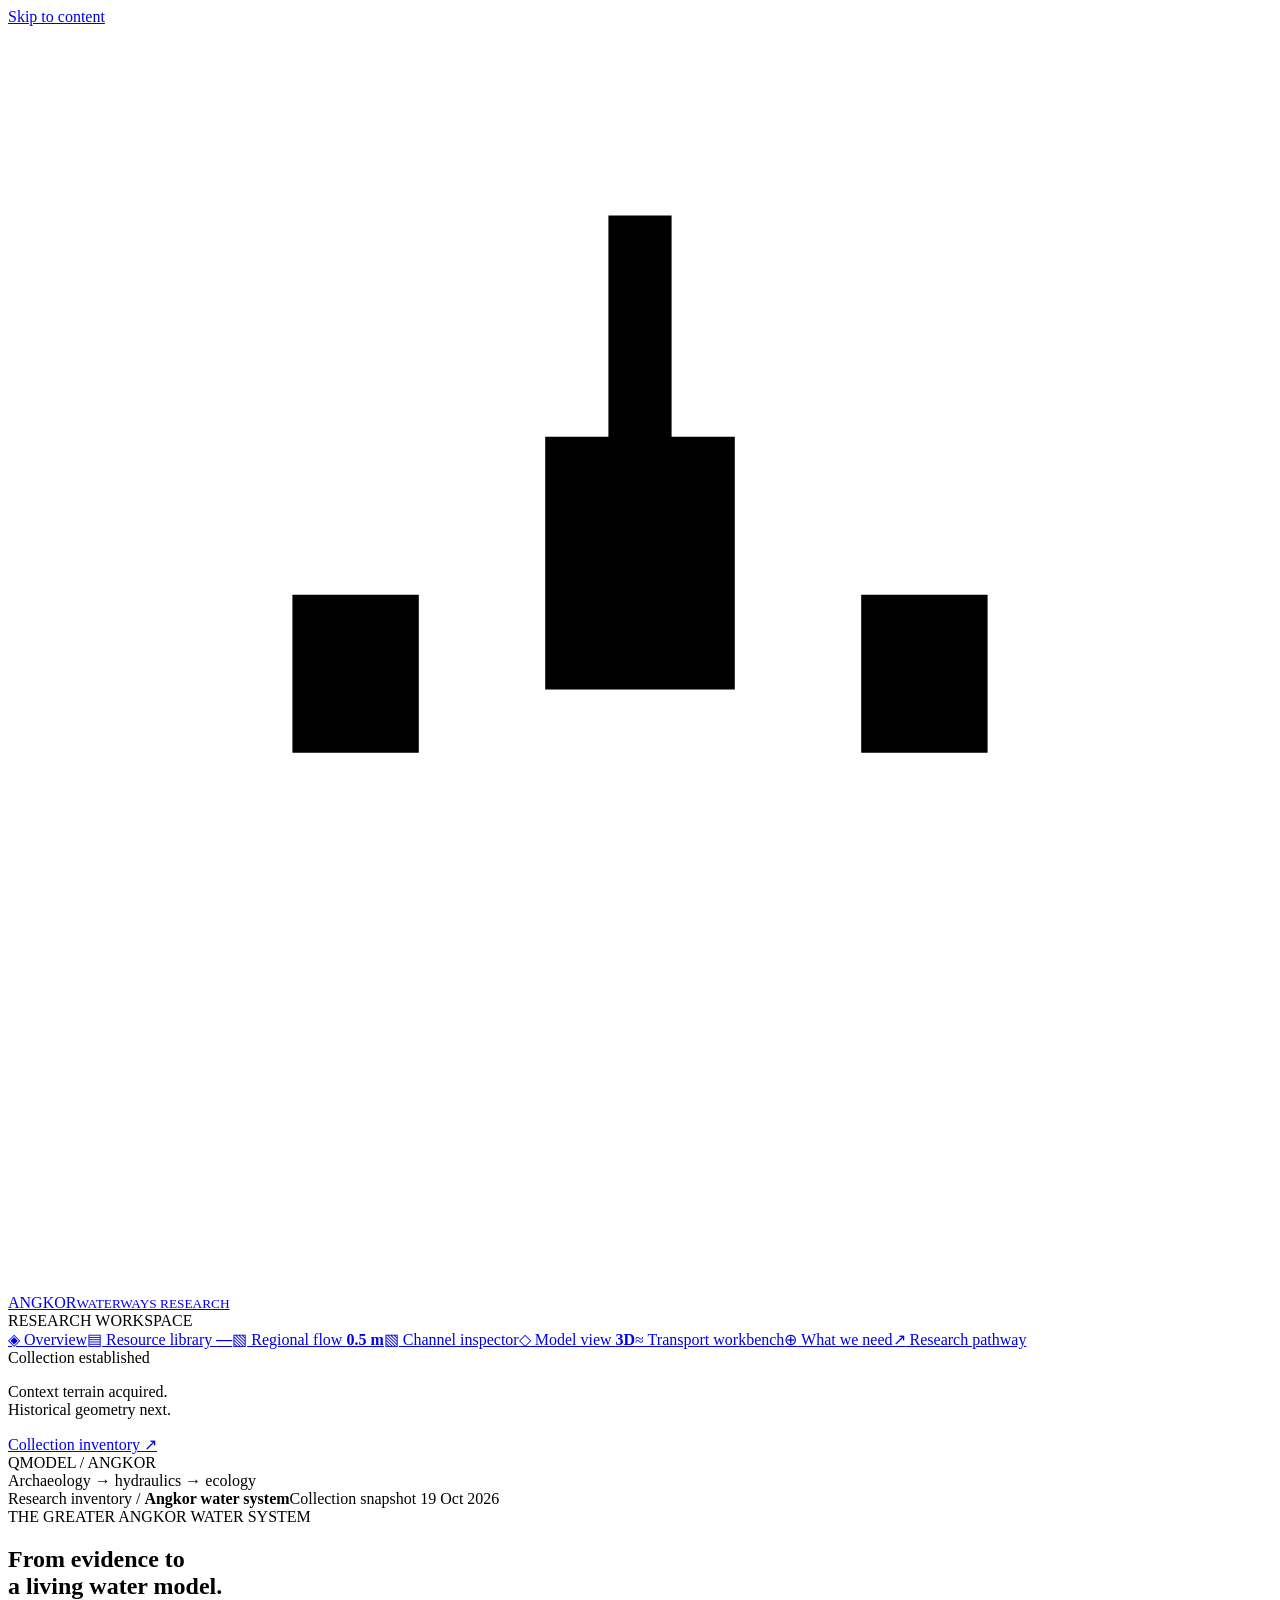
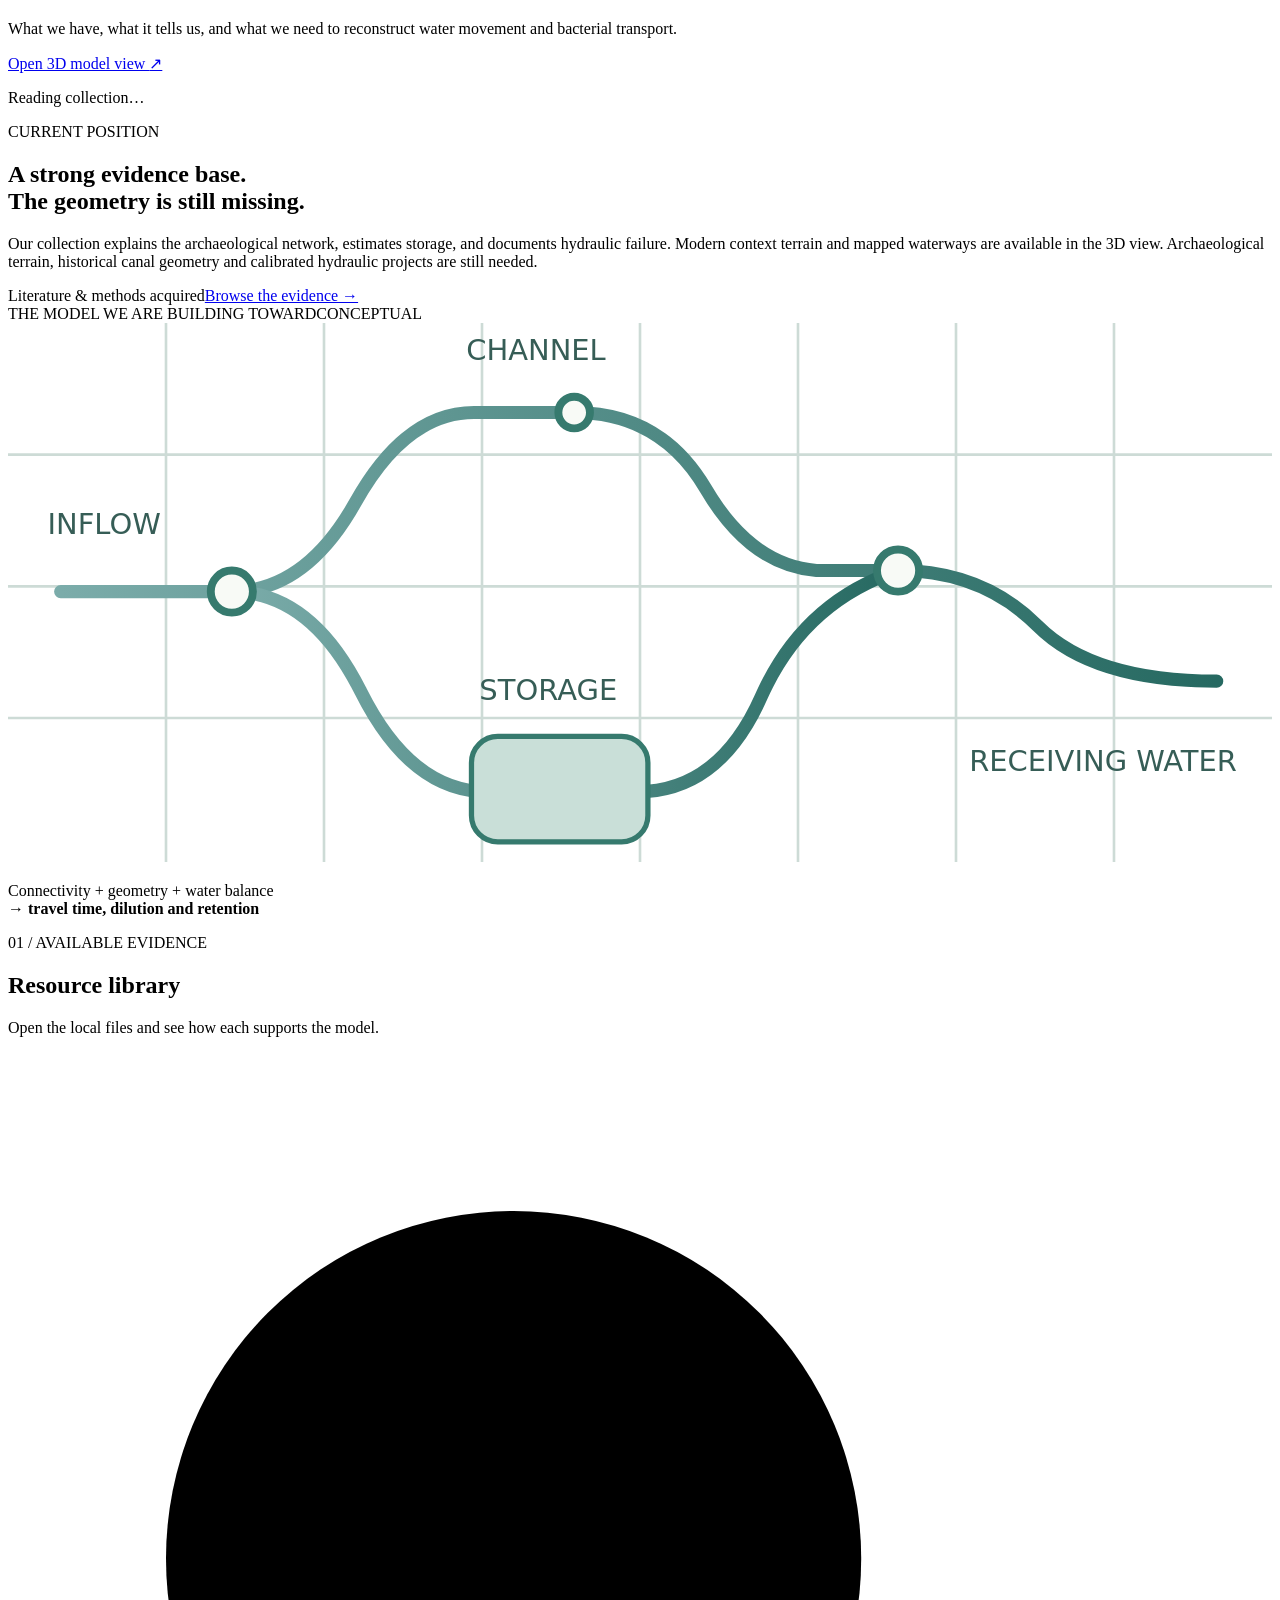
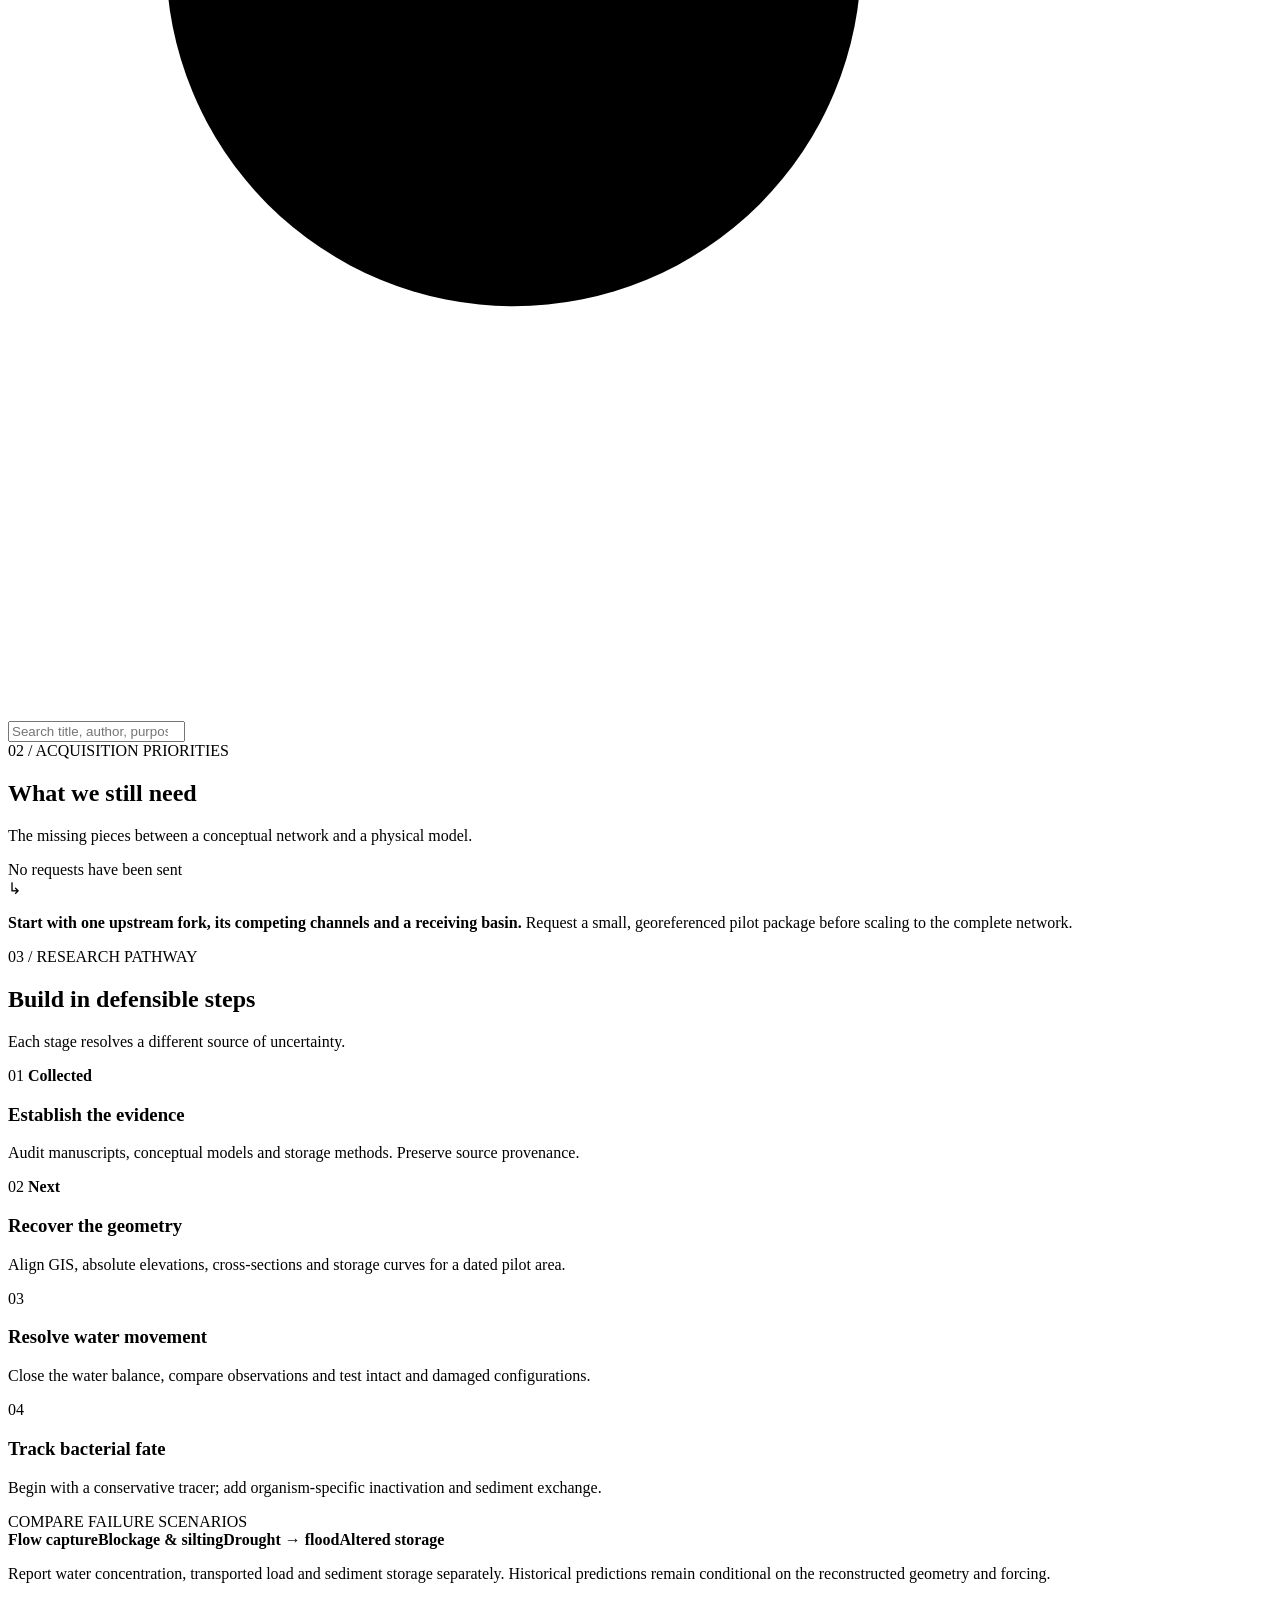
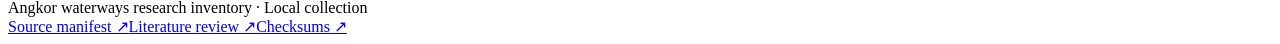
==== commit a2a6d7a3: "fixed terrain 2d pilot" ====
--- a/web/index.html
+++ b/web/index.html
@@ -11,7 +11,7 @@
 <aside class="sidebar">
 <a class="brand" href="#overview" aria-label="Angkor inventory overview"><svg viewBox="0 0 40 40" aria-hidden="true"><path d="M4 29h32M8 25h24M12 21h16M16 17h8M19 6h2v7h-2zM9 23v-5h4v5M27 23v-5h4v5M17 21v-8h6v8"/></svg><span>ANGKOR<small>WATERWAYS RESEARCH</small></span></a>
 <div class="nav-label">RESEARCH WORKSPACE</div>
-<nav aria-label="Main navigation"><a class="active" href="#overview"><span>◈</span> Overview</a><a href="#library"><span>▤</span> Resource library <b id="nav-count">—</b></a><a href="/channel-inspector"><span>▧</span> Channel inspector</a><a href="/model-view"><span>◇</span> Model view <b>3D</b></a><a href="/transport-model"><span>≈</span> Transport workbench</a><a href="#needs"><span>⊕</span> What we need</a><a href="#pathway"><span>↗</span> Research pathway</a></nav>
+<nav aria-label="Main navigation"><a class="active" href="#overview"><span>◈</span> Overview</a><a href="#library"><span>▤</span> Resource library <b id="nav-count">—</b></a><a href="/regional-terrain"><span>▧</span> Regional flow <b>0.5 m</b></a><a href="/channel-inspector"><span>▧</span> Channel inspector</a><a href="/model-view"><span>◇</span> Model view <b>3D</b></a><a href="/transport-model"><span>≈</span> Transport workbench</a><a href="#needs"><span>⊕</span> What we need</a><a href="#pathway"><span>↗</span> Research pathway</a></nav>
 <div class="sidebar-note"><span class="status-dot"></span> Collection established<p>Context terrain acquired.<br>Historical geometry next.</p><a href="/assets/README.md" target="_blank" rel="noopener">Collection inventory ↗</a></div>
 <footer class="side-footer">QMODEL / ANGKOR<br><span>Archaeology → hydraulics → ecology</span></footer>
 </aside>
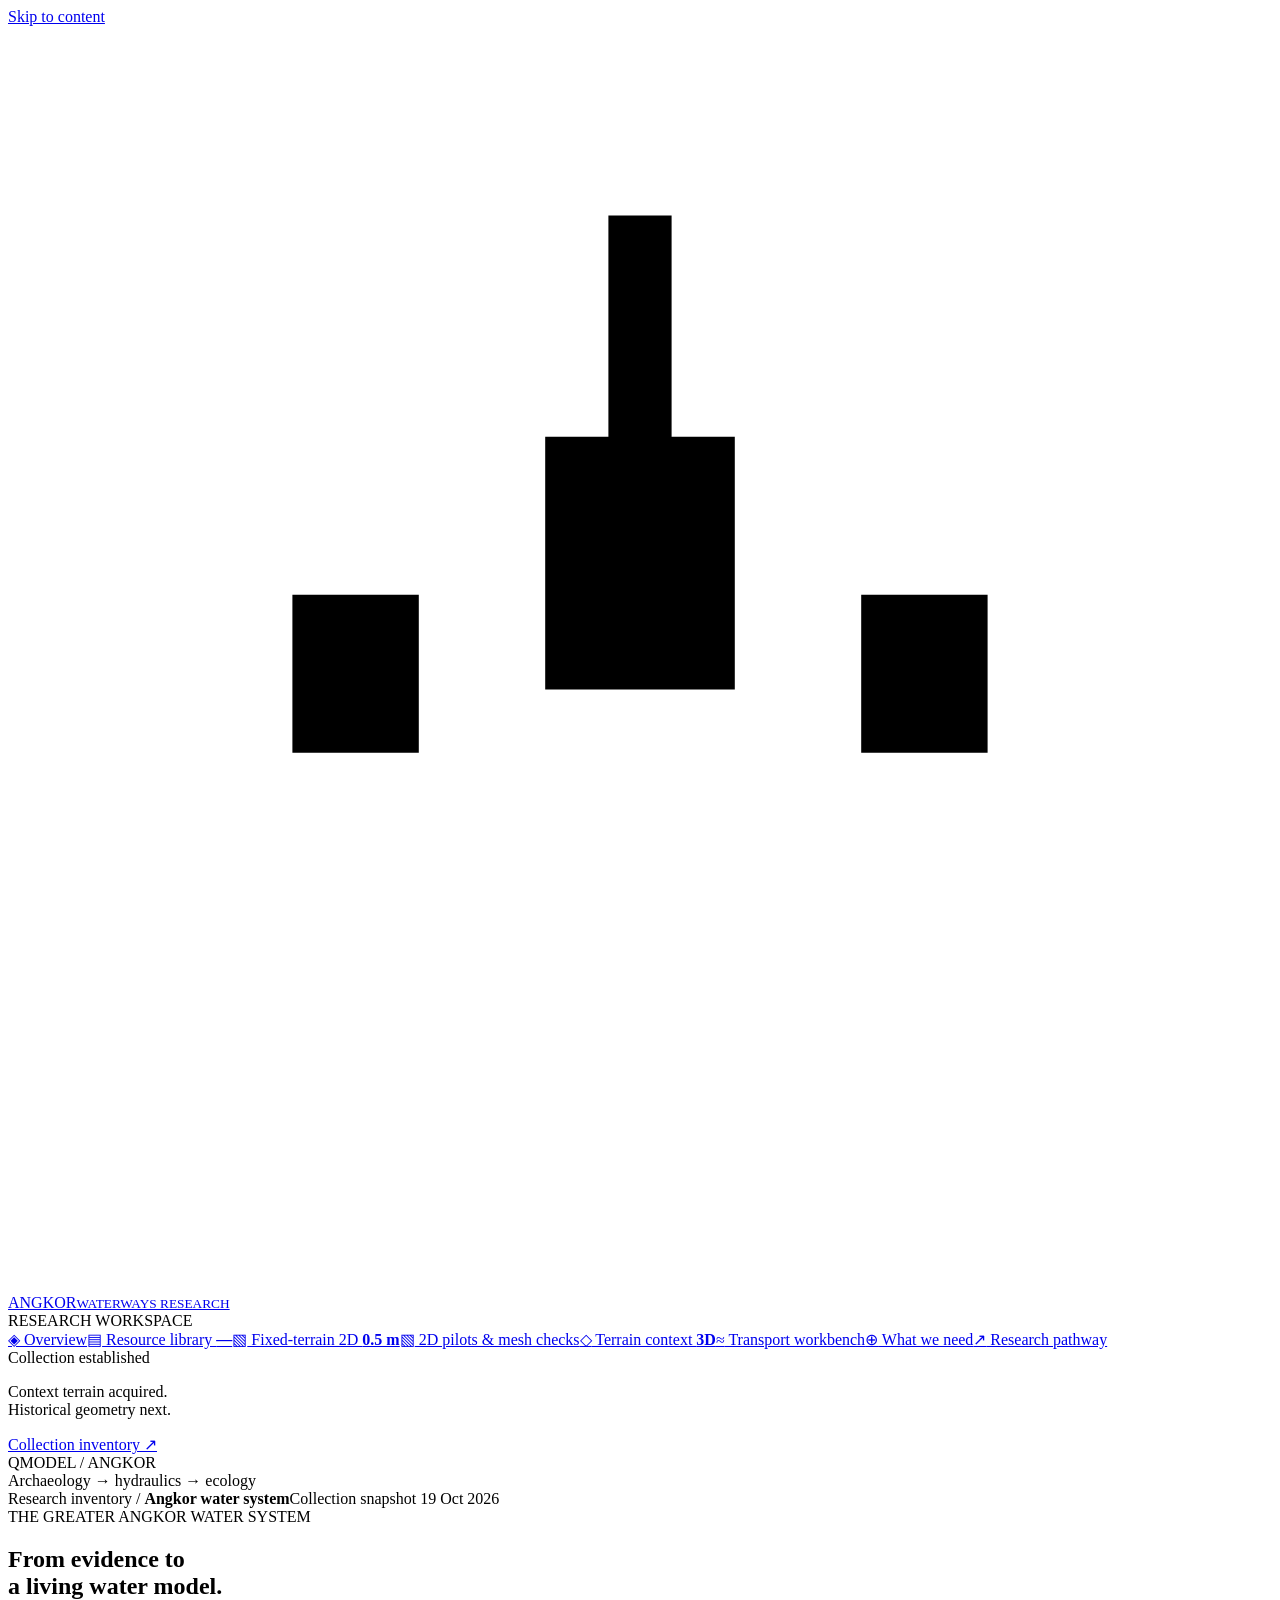
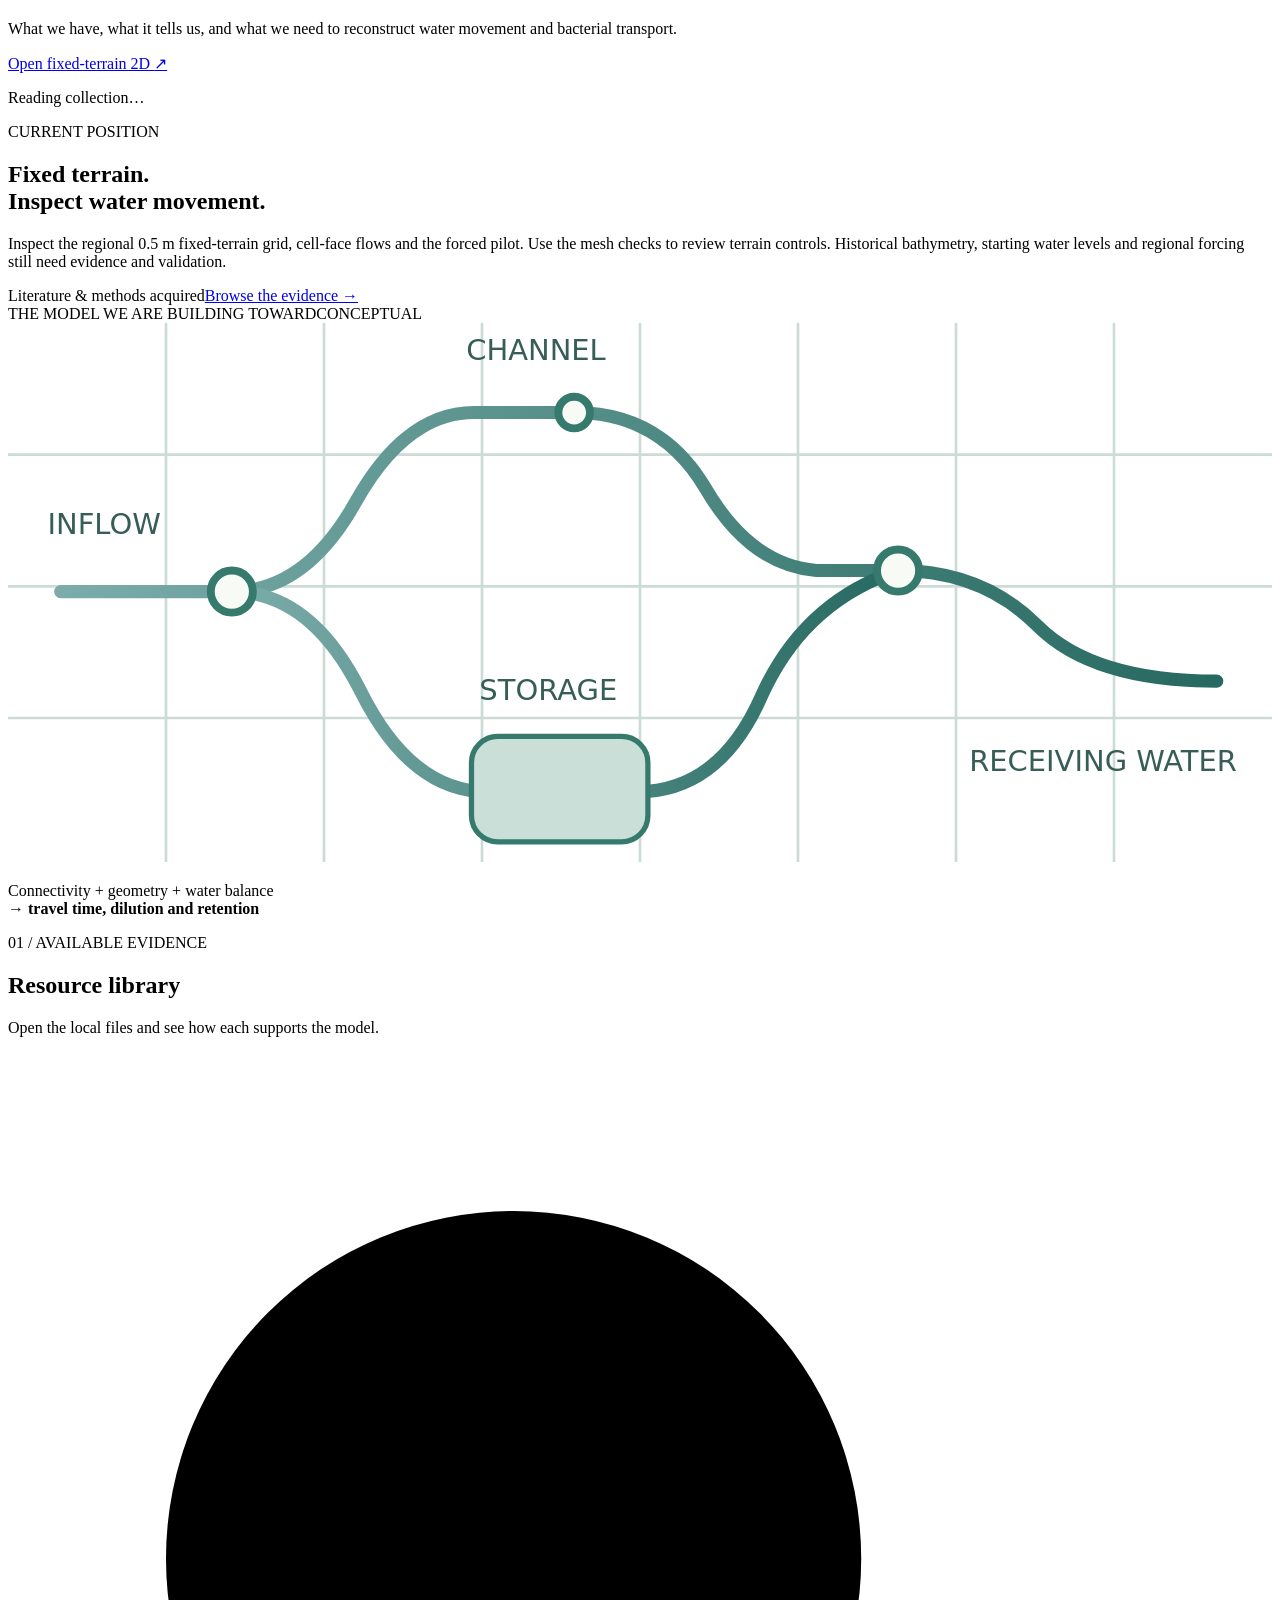
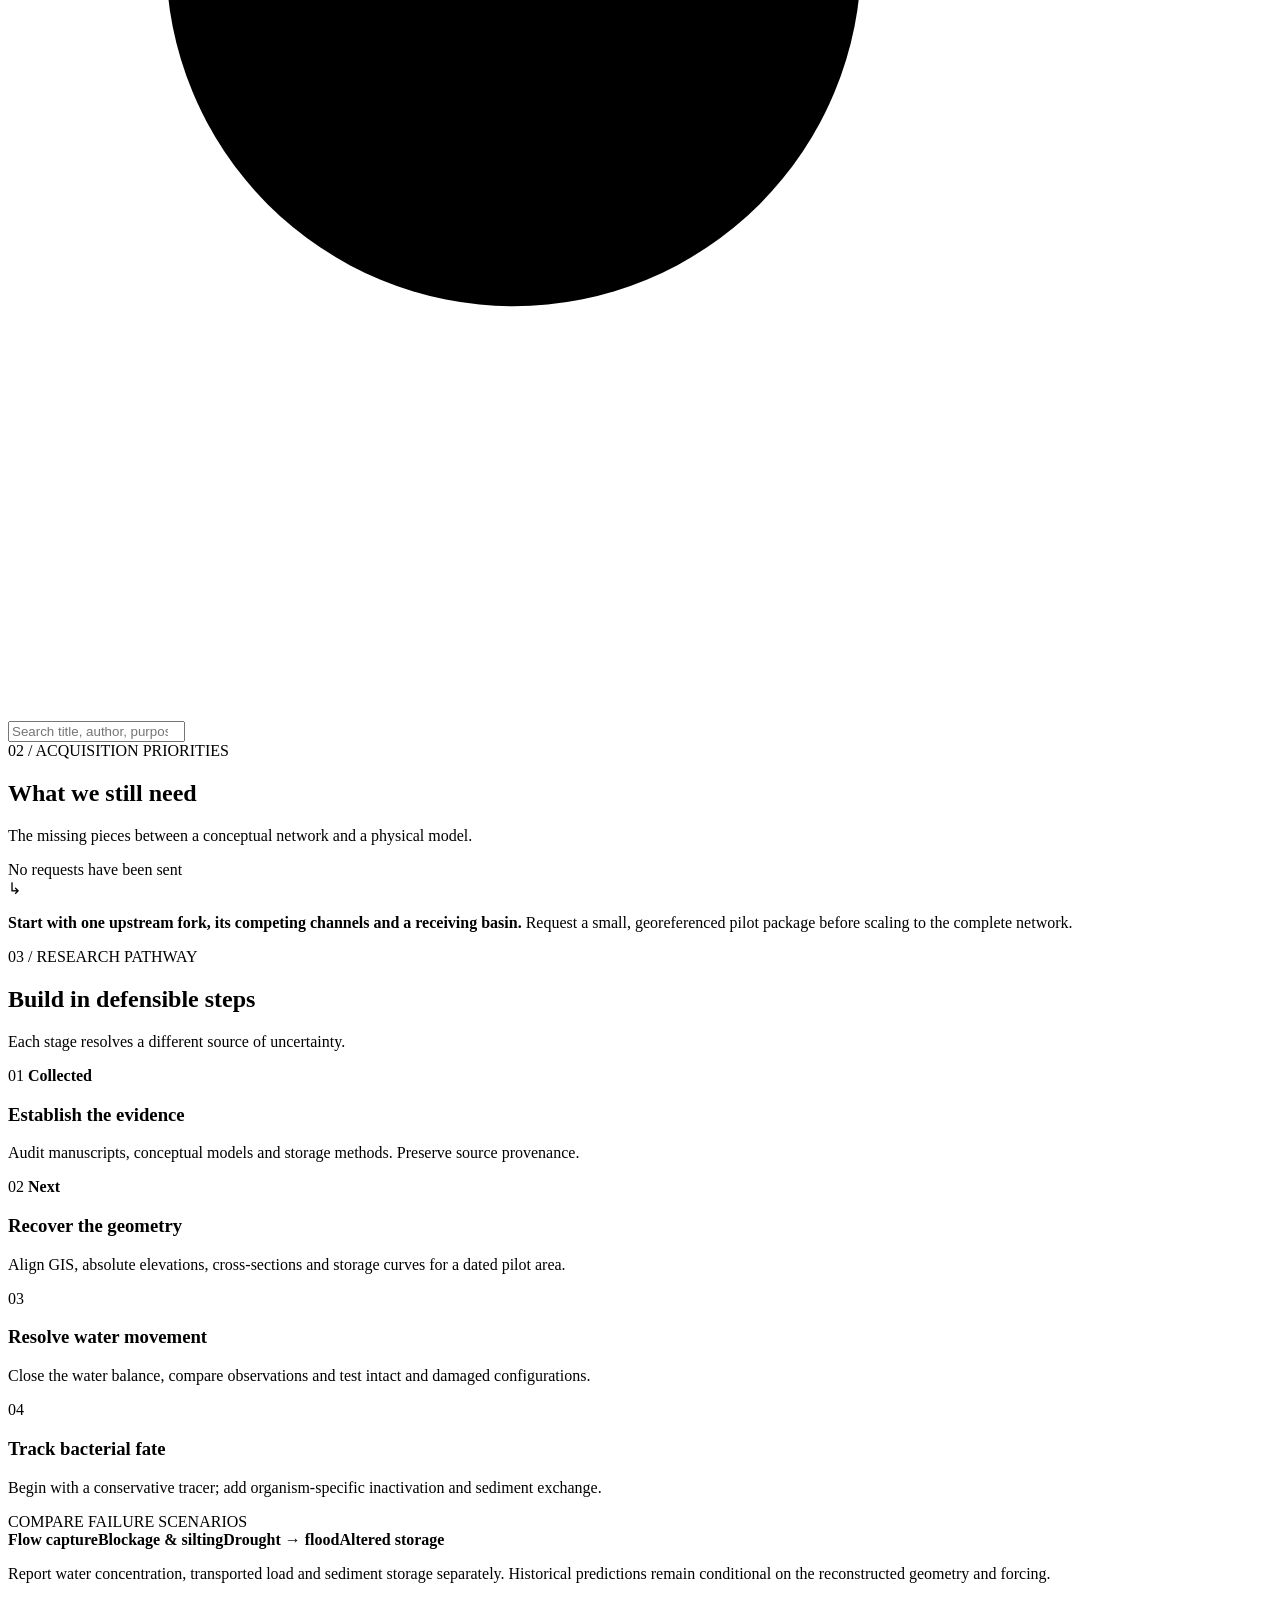
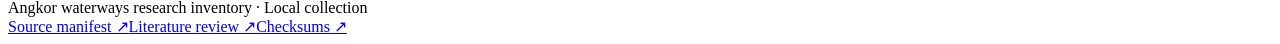
==== commit aaca3aab: "GPU implementtion" ====
--- a/web/index.html
+++ b/web/index.html
@@ -11,7 +11,7 @@
 <aside class="sidebar">
 <a class="brand" href="#overview" aria-label="Angkor inventory overview"><svg viewBox="0 0 40 40" aria-hidden="true"><path d="M4 29h32M8 25h24M12 21h16M16 17h8M19 6h2v7h-2zM9 23v-5h4v5M27 23v-5h4v5M17 21v-8h6v8"/></svg><span>ANGKOR<small>WATERWAYS RESEARCH</small></span></a>
 <div class="nav-label">RESEARCH WORKSPACE</div>
-<nav aria-label="Main navigation"><a class="active" href="#overview"><span>◈</span> Overview</a><a href="#library"><span>▤</span> Resource library <b id="nav-count">—</b></a><a href="/regional-terrain"><span>▧</span> Regional flow <b>0.5 m</b></a><a href="/channel-inspector"><span>▧</span> Channel inspector</a><a href="/model-view"><span>◇</span> Model view <b>3D</b></a><a href="/transport-model"><span>≈</span> Transport workbench</a><a href="#needs"><span>⊕</span> What we need</a><a href="#pathway"><span>↗</span> Research pathway</a></nav>
+<nav aria-label="Main navigation"><a class="active" href="#overview"><span>◈</span> Overview</a><a href="#library"><span>▤</span> Resource library <b id="nav-count">—</b></a><a href="/regional-terrain"><span>▧</span> Fixed-terrain 2D <b>0.5 m</b></a><a href="/channel-inspector"><span>▧</span> 2D pilots & mesh checks</a><a href="/model-view"><span>◇</span> Terrain context <b>3D</b></a><a href="/transport-model"><span>≈</span> Transport workbench</a><a href="#needs"><span>⊕</span> What we need</a><a href="#pathway"><span>↗</span> Research pathway</a></nav>
 <div class="sidebar-note"><span class="status-dot"></span> Collection established<p>Context terrain acquired.<br>Historical geometry next.</p><a href="/assets/README.md" target="_blank" rel="noopener">Collection inventory ↗</a></div>
 <footer class="side-footer">QMODEL / ANGKOR<br><span>Archaeology → hydraulics → ecology</span></footer>
 </aside>
@@ -20,10 +20,10 @@
 <main id="main">
 <section id="overview" class="overview">
 <div class="eyebrow">THE GREATER ANGKOR WATER SYSTEM</div>
-<div class="heading-row"><div><h1>From evidence to<br>a living water model.</h1><p class="intro">What we have, what it tells us, and what we need to reconstruct water movement and bacterial transport.</p></div><a class="button primary" href="/model-view">Open 3D model view <span>↗</span></a></div>
+<div class="heading-row"><div><h1>From evidence to<br>a living water model.</h1><p class="intro">What we have, what it tells us, and what we need to reconstruct water movement and bacterial transport.</p></div><a class="button primary" href="/regional-terrain">Open fixed-terrain 2D <span>↗</span></a></div>
 <div class="stats" id="stats" aria-label="Collection statistics"><p>Reading collection…</p></div>
 <div class="overview-grid">
-<article class="position-card"><div class="eyebrow">CURRENT POSITION</div><h2>A strong evidence base.<br>The geometry is still missing.</h2><p>Our collection explains the archaeological network, estimates storage, and documents hydraulic failure. Modern context terrain and mapped waterways are available in the 3D view. Archaeological terrain, historical canal geometry and calibrated hydraulic projects are still needed.</p><div class="position-footer"><span class="pill available">Literature & methods acquired</span><a href="#library">Browse the evidence →</a></div></article>
+<article class="position-card"><div class="eyebrow">CURRENT POSITION</div><h2>Fixed terrain.<br>Inspect water movement.</h2><p>Inspect the regional 0.5 m fixed-terrain grid, cell-face flows and the forced pilot. Use the mesh checks to review terrain controls. Historical bathymetry, starting water levels and regional forcing still need evidence and validation.</p><div class="position-footer"><span class="pill available">Literature & methods acquired</span><a href="#library">Browse the evidence →</a></div></article>
 <article class="network-card"><div class="diagram-label"><span>THE MODEL WE ARE BUILDING TOWARD</span><span>CONCEPTUAL</span></div><svg class="network" viewBox="0 0 480 205" role="img" aria-label="Conceptual diagram of upstream water dividing between a channel and storage basin and recombining downstream; not a map of Angkor"><defs><linearGradient id="water" x1="0" x2="1"><stop stop-color="#7bacaa"/><stop offset="1" stop-color="#266961"/></linearGradient></defs><g stroke="#cddbd6" stroke-width="1"><path d="M0 50h480M0 100h480M0 150h480M60 0v205M120 0v205M180 0v205M240 0v205M300 0v205M360 0v205M420 0v205"/></g><g fill="none" stroke="url(#water)" stroke-width="5" stroke-linecap="round"><path d="M20 102h65q28 0 47-34t45-34h38q33 0 50 29t42 31h31q32 0 53 21t68 21"/><path d="M85 102q30 0 49 38t48 38h57q31 0 47-36t52-48"/></g><rect x="176" y="157" width="67" height="40" rx="10" fill="#c9dfd8" stroke="#367a6e" stroke-width="2"/><g fill="#f8faf6" stroke="#367a6e" stroke-width="3"><circle cx="85" cy="102" r="8"/><circle cx="338" cy="94" r="8"/><circle cx="215" cy="34" r="6"/></g><g fill="#365d56" font-family="system-ui,sans-serif" font-size="11"><text x="15" y="80">INFLOW</text><text x="174" y="14">CHANNEL</text><text x="179" y="143">STORAGE</text><text x="365" y="170">RECEIVING WATER</text></g></svg><p>Connectivity + geometry + water balance<br><strong>→ travel time, dilution and retention</strong></p></article>
 </div>
 </section>
